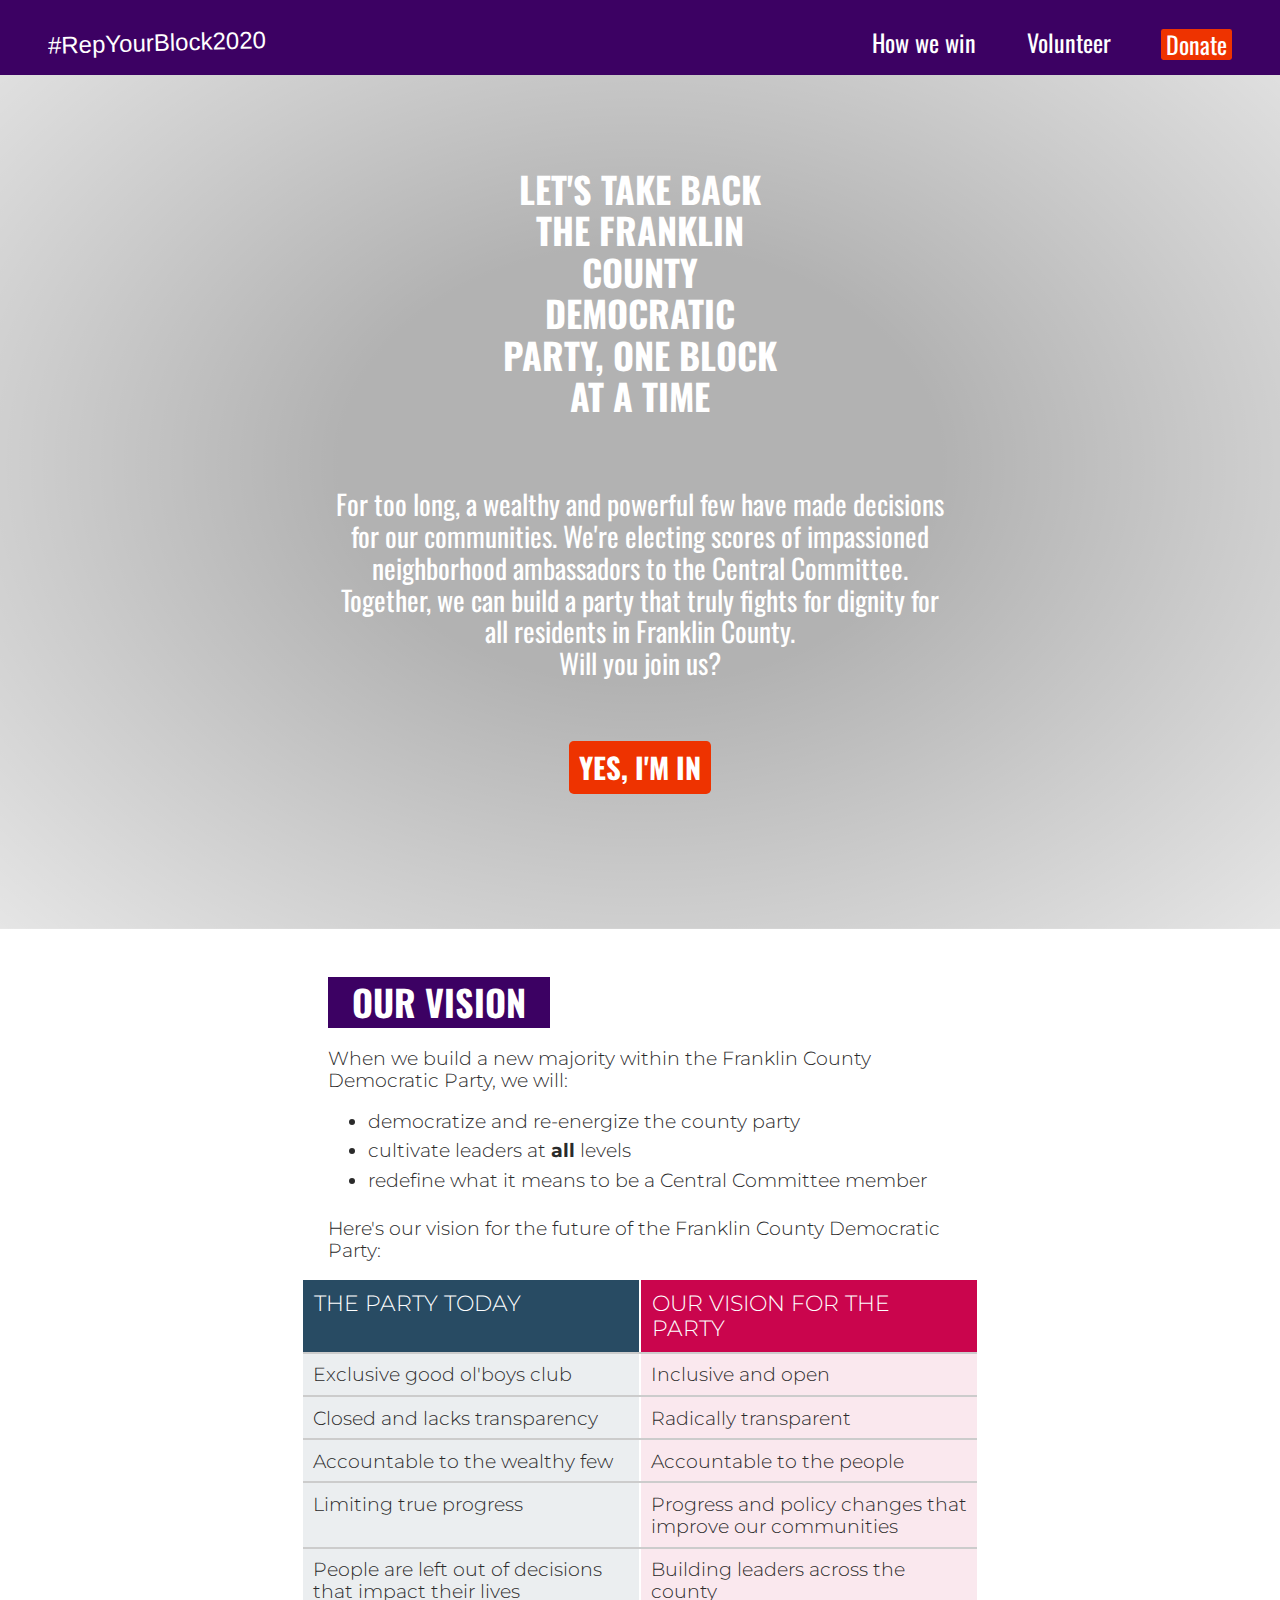
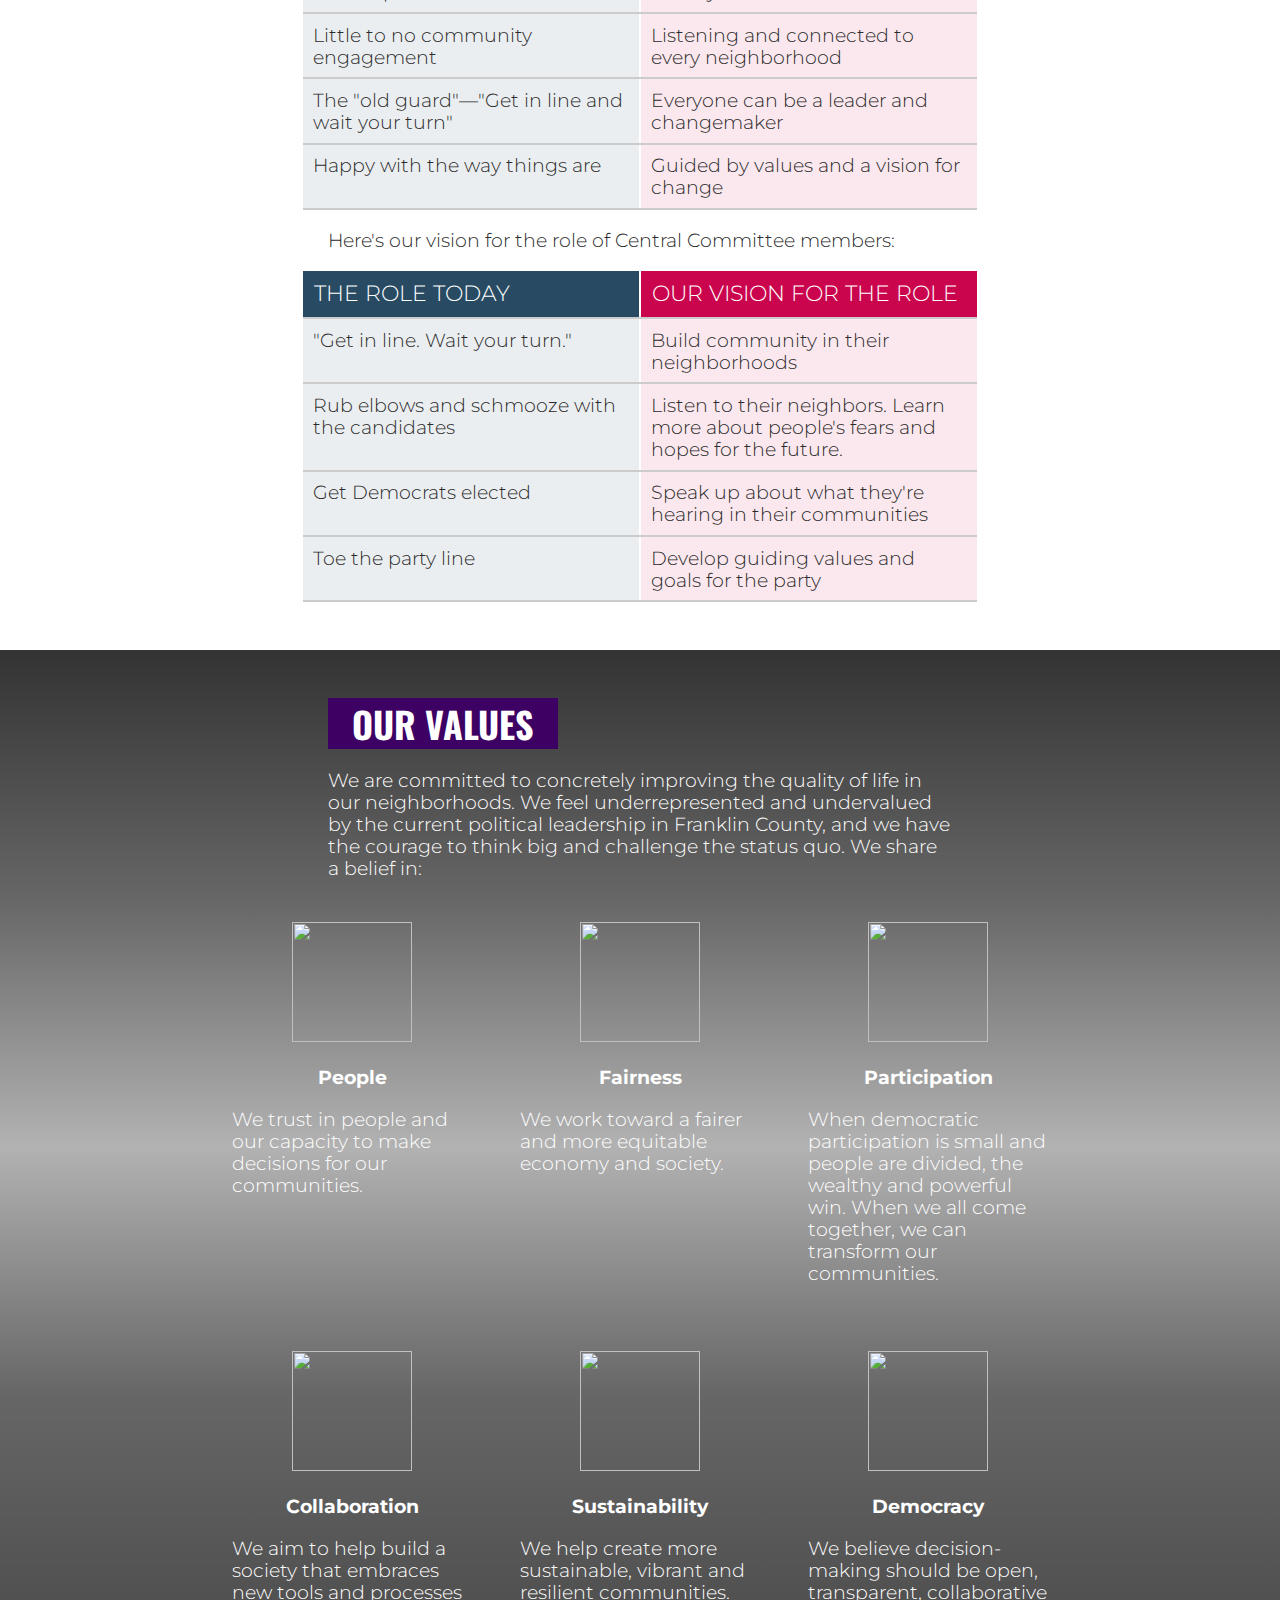
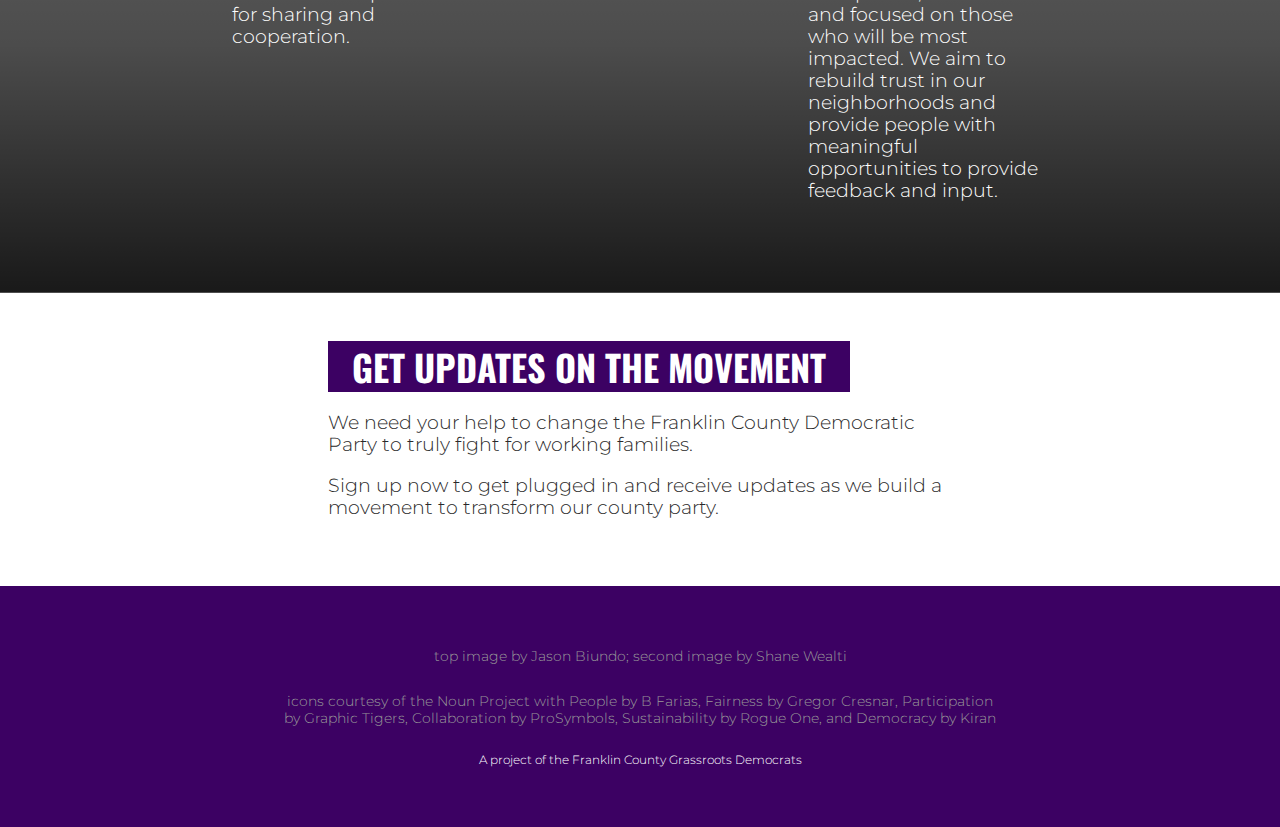
==== www/index.html @ 3a3c9864 "improve embed modifying script and remove live.js" ====
<!DOCTYPE html>
<html lang="en">

<head>
    <title>
        #RepYourBlock2020—Let's take back the Franklin Co. Democratic Party, one block at a time
    </title>
    <meta charset="utf-8">
    <meta name="viewport" content="width=device-width, initial-scale=1.0, shrink-to-fit=no">
    <meta http-equiv="x-ua-compatible" content="ie=edge">
    <meta name="description"
        content="For too long, a wealthy and powerful few have made decisions for our communities. We're electing scores of impassioned neighborhood ambassadors to the Central Committee. ">
    <link href="https://fonts.googleapis.com/css?family=Oswald:300,400,700|Permanent+Marker|Montserrat&display=swap"
        rel="stylesheet">
    <link rel="icon" type="image/png" href="https://repyourblock2020.org/img/favicon-32x32.png" sizes="32x32">
    <link rel="stylesheet" type="text/css" href="./css/normalize.css">
    <link rel="stylesheet" type="text/css" href="./css/main.css">
    <style>
        #can_embed_form_inner h2,
        #can_embed_form_inner h4,
        #action_info,
        #logo_wrap,
        .international_link-wrap,
        .country_drop_wrap,
        .checkbox_group_wrap,
        #d_sharing,
        #CellPhone,
        [for="CellPHone"],
        #City,
        [for="City"],
        #Address,
        [for="Address"],
        #form-first_name,
        [for="form-first_name"],
        #form-last_name,
        [for="form-last_name"] {
            display: none !important;
        }

        #can_thank_you {
            background-color: var(--accent-color) !important;
        }
    </style>
</head>

<body>
    <header>
        <div id="navbar-wrapper">
            <div id="navbar">
                <a href="https://repyourblock2020.org" id="navbar-brand">#RepYourBlock2020</a>
                <div id="navbar-links-wrapper">
                    <div id="navbar-links">
                        <a href="https://repyourblock2020.org/how-we-win">How we win</a>
                        <a href="https://repyourblock2020.org/volunteer">Volunteer</a>
                        <a id="donate" href="https://repyourblock2020.org/donate">Donate</a>
                    </div>
                </div>
            </div>
        </div>
        <div class="width-limiter">
            <h1 id="tagline">Let's take back the Franklin County Democratic Party, one block at a time</h1>
        </div>
        <section id="call-to-action-top">
            <div class="section-content">
                <div class="width-limiter">
                    <div class="elevator-pitch">For too long, a wealthy and powerful few have made decisions for our
                        communities. We're electing scores of impassioned neighborhood ambassadors to the
                        Central Committee. Together, we can build a party that truly fights for dignity for
                        all residents in Franklin County.
                    </div>
                </div>
                <div class="elevator-pitch">
                    Will you join us?
                </div>
                <div id="top-action">
                    <a href="https://actionnetwork.org/forms/join-repyourblock2020" class="button">
                        Yes, I'm in</a><br>
                    <a href="#" id="not-sure" hidden>I'm not sure yet</a>
                </div>
            </div>
        </section>
    </header>
    <div>
        <section class="vision">
            <div class="section-content">
                <h2>Our Vision</h2>
                <p>When we build a new majority within the Franklin County Democratic Party,
                    we will:
                </p>
                <ul>
                    <li>democratize and re-energize the county party</li>
                    <li>cultivate leaders at <strong>all</strong> levels</li>
                    <li>redefine what it means to be a Central Committee member</li>
                </ul>
                <p>Here's our vision for the future of the Franklin County Democratic Party:</p>
                <div class="table-pair">
                    <ul>
                        <li class="table-header">
                            <div class="col1">The Party today</div>
                            <div class="col2">Our vision for the Party</div>
                        </li>
                        <li>
                            <div class="col1">Exclusive good ol'boys club</div>
                            <div class="col2">Inclusive and open</div>
                        </li>
                        <li>
                            <div class="col1">Closed and lacks transparency</div>
                            <div class="col2"> Radically transparent</div>
                        </li>
                        <li>
                            <div class="col1"> Accountable to the wealthy few</div>
                            <div class="col2"> Accountable to the people</div>
                        </li>
                        <li>
                            <div class="col1"> Limiting true progress</div>
                            <div class="col2"> Progress and policy changes that improve our communities</div>
                        </li>
                        <li>
                            <div class="col1"> People are left out of decisions that impact their lives</div>
                            <div class="col2"> Building leaders across the county</div>
                        </li>
                        <li>
                            <div class="col1"> Little to no community engagement</div>
                            <div class="col2"> Listening and connected to every neighborhood</div>
                        </li>
                        <li>
                            <div class="col1"> The "old guard"—"Get in line and wait your turn"</div>
                            <div class="col2"> Everyone can be a leader and changemaker</div>
                        </li>
                        <li>
                            <div class="col1"> Happy with the way things are</div>
                            <div class="col2"> Guided by values and a vision for change</div>
                        </li>
                    </ul>
                </div>
                <p>Here's our vision for the role of Central Committee members:</p>
                <div class="table-pair">
                    <ul>
                        <li class="table-header">
                            <div class="col1"> The role today</div>
                            <div class="col2"> Our vision for the role</div>
                        </li>
                        <li>
                            <div class="col1"> "Get in line. Wait your turn."</div>
                            <div class="col2"> Build community in their neighborhoods</div>
                        </li>
                        <li>
                            <div class="col1"> Rub elbows and schmooze with the candidates</div>
                            <div class="col2"> Listen to their neighbors. Learn more about people's fears and hopes for
                                the future.</div>
                        </li>
                        <li>
                            <div class="col1"> Get Democrats elected</div>
                            <div class="col2"> Speak up about what they're hearing in their communities</div>
                        </li>
                        <li>
                            <div class="col1"> Toe the party line</div>
                            <div class="col2"> Develop guiding values and goals for the party</div>
                        </li>
                    </ul>
                </div>
            </div>
        </section>
        <section class="values">
            <div class="section-content">
                <h2>Our Values</h2>
                <p>
                    We are committed to concretely improving the quality of life in our neighborhoods.
                    We feel underrepresented and undervalued by the current political leadership in Franklin County,
                    and we have the courage to think big and challenge the status quo. We share a belief in:
                </p>
                <div class="cardbox-wrap">
                    <div class="cardbox">
                        <div class="card">
                            <img src="https://repyourblock2020.org/img/people-icon.png" class="value-icon">
                            <h3>People</h3>
                            <p>We trust in people and our capacity to make decisions for our
                                communities.</p>
                        </div>
                        <div class="card">
                            <img src="https://repyourblock2020.org/img/fairness-icon.png" class="value-icon">
                            <h3>Fairness</h3>
                            <p> We work toward a fairer and more equitable economy and society.
                            </p>
                        </div>
                        <div class="card">
                            <img src="https://repyourblock2020.org/img/participation-icon.png" class="value-icon">
                            <h3>Participation</h3>
                            <p>When democratic participation is small and people are divided, the
                                wealthy and powerful win. When we all come together, we can transform
                                our communities.
                            </p>
                        </div>
                        <div class="card">
                            <img src="https://repyourblock2020.org/img/collaboration-icon.png" class="value-icon">
                            <h3>Collaboration</h3>
                            <p>We aim to help build a society that embraces new tools and
                                processes for sharing and cooperation.
                            </p>
                        </div>
                        <div class="card">
                            <img src="https://repyourblock2020.org/img/sustainability-icon.png" class="value-icon">
                            <h3>Sustainability</h3>
                            <p> We help create more sustainable, vibrant and resilient
                                communities.
                            </p>
                        </div>
                        <div class="card">
                            <img src="https://repyourblock2020.org/img/democracy-icon.png" class="value-icon">
                            <h3>Democracy</h3>
                            <p> We believe decision-making should be open, transparent,
                                collaborative and focused on those who will be most impacted.
                                We aim to rebuild trust in our neighborhoods and
                                provide people with meaningful opportunities to provide feedback and input.
                            </p>
                        </div>
                    </div>
                </div>
            </div>
        </section>
        <section id="join-us" class="sign-up-form">
            <div class="section-content">
                <h2>Get updates on the movement</h2>
                <p>We need your help to change the Franklin County Democratic Party to truly fight
                    for working families.
                </p>
                <p>Sign up now to get plugged in and receive updates as we build a movement to transform our county
                    party.
                </p>
                <link href='https://actionnetwork.org/css/style-embed-whitelabel-v3.css' rel='stylesheet'
                    type='text/css' />
                <script
                    src='https://actionnetwork.org/widgets/v3/form/join-repyourblock2020?format=js&source=widget'></script>
                <div id='can-form-area-join-repyourblock2020' style='width: 100%'>
                    <!-- this div is the target for our HTML insertion -->
                </div>
            </div>
        </section>
    </div>
    <footer>
        <p>top image by Jason Biundo; second image by Shane Wealti</p>
        <p>icons courtesy of the Noun Project with People by B Farias, Fairness by Gregor Cresnar,
            Participation by Graphic Tigers, Collaboration by ProSymbols, Sustainability by Rogue One, and Democracy by
            Kiran</p>
        <p class="disclaimer">A project of the Franklin County Grassroots Democrats</p>
    </footer>
    <script>
        /* Change "Add Your Name" button to "Sign Up" */
        document.addEventListener("can_embed_loaded", function () {
            let inputs = document.getElementsByTagName("input");
            for (let i = 0; i < inputs.length; i++) {
                if (inputs[i].getAttribute("type") === "submit" && inputs[i].getAttribute("value") === "Add Your Name") {
                    inputs[i].setAttribute("value", "Sign Up");
                    return;
                }
            }
        });
    </script>
</body>

</html>
---- www/css/main.css ----
/* Colors:      */

:root {
    --main-bg-color: #fff;
    --nav-links-color: #fff;
    --main-light-text-color: #fff;
    --main-dark-text-color: #2a2a2a;
    --primary-color: #3c0163;
    --secondary-color: #ee3300;
    --accent-color: #5BBA6F;
    --logo-color: #fff;
    --pink: #ca054d;
    --slate-blue: #284b63;
}


html {
    background-color: var(--main-bg-color);
    color: var(--main-light-text-color);
    overflow-x: hidden;
}



html,
#navbar-links > a {
    font-family: 'Oswald', sans-serif;
    font-size: 24px;
    font-weight: 300;
}

p,
ul,
ol,
#tagline,
.section-content {
    max-width: 30rem;
    font-family: 'Montserrat', sans-serif;
    text-overflow: wrap;

}

ul {
    /* list-style-type: circle; */
}

li {
    padding-bottom: .3rem;
}

.section-content {
    font-size: .8rem;
}

.width-limiter {
    max-width: 800px;
}


h1,
h2,
h3,
h4,
h5,
h6 {
    font-family: 'Oswald', sans-serif;
    margin: 0;
    font-weight: 700;
}

h1,
h2 {
    text-transform: uppercase;
}

h2 {
    background-color: var(--primary-color);
    color: var(--main-light-text-color);
    padding: 0.2rem 1rem;
    display: inline-block;
    font-size: 1.5rem;
}

h3 {
    font-family: 'Montserrat', sans-serif;
    font-size: 0.8rem;
}

.section-content,
.width-limiter,
.cardbox,
h1,
.button {
    margin-left: auto;
    margin-right: auto;
}

header {
    width: 100%;
    min-height: 85vh;
    background:
    radial-gradient(
        rgba(0, 0, 0, .3),
        rgba(0, 0, 0, .3),
        rgba(0, 0, 0, .2),
        rgba(0, 0, 0, .1)),
    url('../img/canvass-small.jpg');
    background-position: 50% 25%;
    background-size: cover;
    padding-bottom: 3rem;
}

#navbar-wrapper {
    position: absolute;
    display: flex;
    flex-flow: row nowrap;
    justify-content: center;    
    width: 100%;
    background-color: var(--primary-color);
}

#navbar {
    width: 1440px;
    max-width: 100%;
    display: flex;
    justify-content: center;
    padding: .4rem;
    flex-wrap: wrap;
}

#navbar-brand {
    display: block;
    font-family: 'Permanent Marker', sans-serif;
    text-decoration: none;
    font-size: .8rem;
    transform: rotate(-1.5deg);
    color: var(--logo-color);
}
#navbar-links-wrapper {
    display: flex;
    justify-content: center;
    width: 20rem;
    max-width: 100%;
}
#navbar-links {
    width: 100%;
    margin-top: .3rem;
    display: flex;
    flex-flow: row wrap;
    justify-content: space-between;
    max-width: 15rem;
}

#navbar-links a {
    color: var(--nav-links-color);
    font-weight: 400;
    text-decoration: none;
    font-size: .8rem;
}

#navbar-links a:hover{
    transform: scale(1.03);
}


@keyframes click-out {
    0% {
        transform: scale(1.03);
    }
    100% {
        transform: scale(1);
    }
}

a#donate{
    background: var(--secondary-color);
    color: var(--main-light-text-color);
    padding: 2px 5px;
    border-radius: .1rem;
}

a#donate:active {
    animation-name: click-out;
    animation-duration: 0.1s;
    animation-fill-mode: forwards;
}

#tagline {
    font-family: 'Oswald', sans-serif;
    font-weight: 700;
    text-align: center;
    padding: 7rem 0.5rem 1rem 0.5rem;
    font-size: 1.5rem;
    text-transform: uppercase;
    color: var(--main-light-text-color);
}


.elevator-pitch {
    font-family: 'Oswald', sans-serif;
    font-size: 1.15rem;
    font-weight: 400;
    color: var(--main-light-text-color);
}

#not-sure {
    font-family: 'Oswald', sans-serif;
    color: var(--main-light-text-color);
    text-decoration: underline;
}

#call-to-action-top {
    text-align: center;
}

#top-action {
    margin-top: 2rem;
}

.section-content,
footer {
    padding: 1rem 0.5rem;
    width: 100%;
}

[type = "submit"],
a.button {
    display: inline-block;
    font-size: 1.2rem !important;
    margin-top: .6rem;
    margin-bottom: .6rem;
    padding: 10px !important;
    text-transform: uppercase;
    background: var(--secondary-color) !important;
    cursor: pointer;
    border: none;
    color: var(--main-light-text-color) !important;
    font-family: 'Oswald', sans-serif !important;
    font-weight: 700 !important;
    border-radius: .2rem !important;
    text-decoration: none;
    transition-property: all !important;
    transition-duration: 0s !important;
}

#can-form-area-join-repyourblock2020 [type = "submit"]:hover,
a.button:hover {
    transform: scale(1.03);
}

#can-form-area-join-repyourblock2020 [type = "submit"]:active,
a.button:active {
    animation-name: click-out;
    animation-duration: 0.1s;
    animation-fill-mode: forwards;
}

strong {
    font-weight: 700;
}

.cardbox-wrap {
    display: flex;
    justify-content: center;
    width: 100vw;
    position: relative;
    left: 50%;
    right: 50%;
    margin-left: -50vw;
    margin-right: -50vw;
}

.cardbox {
    display: flex;
    flex-wrap: wrap;
    justify-content: center;
    width: 1050px;
    max-width: 100%;
}

.card {
    display: flex;
    flex-flow: column nowrap;
    align-items: center;
    width: 10rem;
    text-align: left;
    margin: 1rem;
    color: var(--main-light-text-color);
}

.card > h3 {
    text-align: center;
}

#vision-inner {
    display: flex;
}

.vision {
    color: var(--main-dark-text-color);
}

.table-pair {
    display: flex;
    flex-flow: row wrap;
    justify-content: center;
    width: 100vw;
    position: relative;
    left: 50%;
    right: 50%;
    margin-left: -50vw;
    margin-right: -50vw;
}
.table-pair li.table-header div{
    font-size: calc(11px + 1vw);
    text-transform: uppercase;
}
.table-pair li.table-header div.col1{
    background-color: var(--slate-blue);
    color: #fff;
}
.table-pair li.table-header div.col2{
    background-color: var(--pink);
    color: #fff;
}
.table-pair ul{
    margin: 0;
    padding: 0;
}
.table-pair li {
    list-style-type: none;
    padding: 2vw;
    display: flex;
    justify-content: center;
    padding: 0;
    padding-left: 2px;
    border-bottom: 0.2vw solid #ccc;
}
.table-pair li div {
    width: 48vw;
    max-width: 14rem;
    color: #000;
    margin: 0;
    padding: 0.5em;
    font-size: calc(9px + 1vw);
}
.table-pair div.col1{
   background-color: #ebeef0;
   margin-left: -2px;
}
.table-pair div.col2{
    background-color: #fae8ee;
    margin-left: 2px;
}

.values {
    background-color: #aa6367;
    background:
        linear-gradient(
            rgba(0, 0, 0, .8),
            rgba(0, 0, 0, .6),
            rgba(0, 0, 0, .3),
            rgba(0, 0, 0, .6),
            rgba(0, 0, 0, .7),
            rgba(0, 0, 0, .9)),
        url('../img/mtg-large.jpg');
    background-position: 11% 30%;
    background-size: cover;
}

.value-icon {
    height: 5rem;
    width: 5rem;
    margin-bottom: 1rem;
}

.updates-form__list {
    list-style-type: none;
}

.sign-up-form {
    color: var(--main-dark-text-color);
}

.content {
    color: var(--main-dark-text-color);
}
main {
    padding-top: 2.5rem;
}

a.text-link {
    text-decoration: underline;
    color: var(--secondary-color);
    font-weight: bold; 
    cursor: pointer;
}

.resp-iframe-container {
    position: relative;
    overflow: hidden;
    padding-top: 56.25%;
}

.resp-iframe {
    position: absolute;
    top: 0;
    left: 0;
    width: 100%;
    height: 100%;
    border: 0;
}



footer {
    display: flex;
    flex-flow: column nowrap;
    justify-content: center;
    align-items: center;
    background-color: var(--primary-color);
    padding: 1rem 0rem;
    color: #999;
    font-size: .6rem;
}

.disclaimer {
    width: 100%;
    color: #fff;
    font-size: 12px;
}

footer p {
    text-align: center;
}



#navbar-links a.current-page {
    text-decoration: underline;
    color: var(--accent-color);
}

@media only screen and (min-width: 360px) {
    #tagline {
        max-width: 85vw;
    }
}

@media only screen and (min-width: 380px) {
    #navbar-links > a {
        font-size: 1rem;
    }

    #tagline {
        max-width: 80vw;
    }
}

@media only screen and (min-width: 430px) {
    #tagline {
        max-width: 70vw;
    }
    /* .vision-table li {
        color: var(--main-dark-text-color);
    } */
}

@media only screen and (min-width: 530px) {
    #tagline {
        max-width: 60vw;
    }
    .table-pair li {
        border-bottom: 2px solid #ccc;
    }
    .table-pair li.table-header div {
        font-size: 0.9rem;
    }
    .table-pair li div {
        color: var(--main-dark-text-color);
        font-size: 0.8rem;
    }
}

@media only screen and (min-width: 680px) {
    #navbar {
        display: flex;
        flex-flow: row nowrap;
        justify-content: space-between;
        padding: 1.2rem 2rem 0.6rem 2rem;
    }

    #navbar-links-wrapper {
        justify-content: flex-end;
    }

    #navbar-links {
        margin-top: 0;
        width: 12rem;
    }

    #navbar-links > a {
        font-size: 0.8rem;
    }

    header{
        background:
            radial-gradient(
                rgba(0, 0, 0, .3),
                rgba(0, 0, 0, .3),
                rgba(0, 0, 0, .2),
                rgba(0, 0, 0, .1)),
            url('../img/canvass-large.jpg');
            background-position: 60% 20%;
            background-size: cover;
    }

    main {
        padding-top: 2rem;
    }

    .section-content,
    footer {
        padding: 2rem 2rem;
    }
}

@media only screen and (min-width: 800px) {
    #navbar-links {
        width: 15rem;
    }
    
    #navbar-links > a{
        font-size: 1rem;
    }

    #navbar-brand {
        font-size: 1rem;
    }

    /* .vision-table{
        margin: 1rem;
        width: 35vw;
        max-width: 20rem;
    } */

    #tagline {
        max-width: 50vw;
    }
    
}

@media only screen and (min-width: 900px) {
    #tagline {
        max-width: 40vw;
    }
}

@media only screen and (min-width: 1000px) {
    #tagline {
        max-width: 30vw;
    }
}

@media only screen and (min-width: 1200px) {
    #tagline {
        max-width: 25vw;
    }
}

@media only screen and (min-width: 1900px) {
    .cardbox {
        width: 1800px;
    }
}

.action-network-wrap {
    display: flex;
    justify-content: center;
    min-height: 80vh;
    padding-top: 2rem;
}

#can_sidebar {
    background-color: var(--accent-color) !important;
}

.action-network {
    width: 94vw !important;
    max-width: 40rem !important;
}

.can_embed #logo_wrap {
	display: none !important;
}
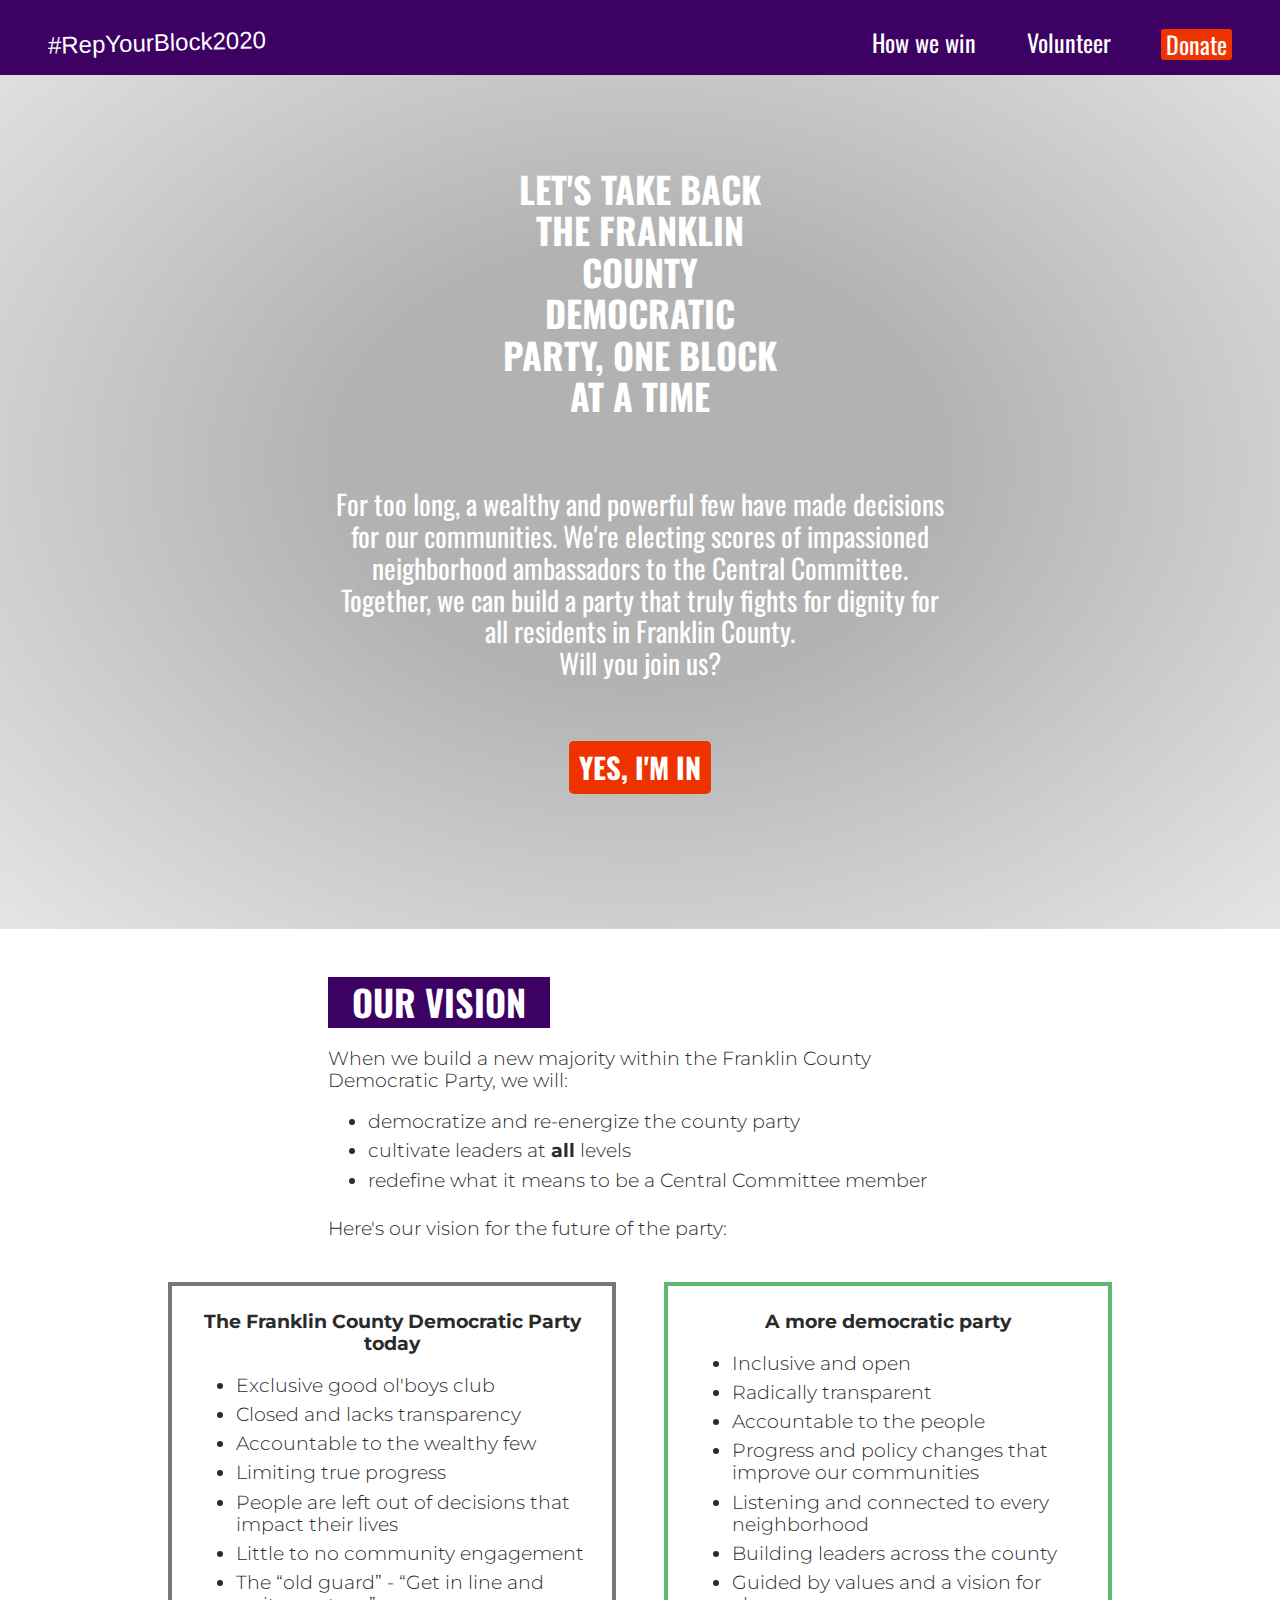
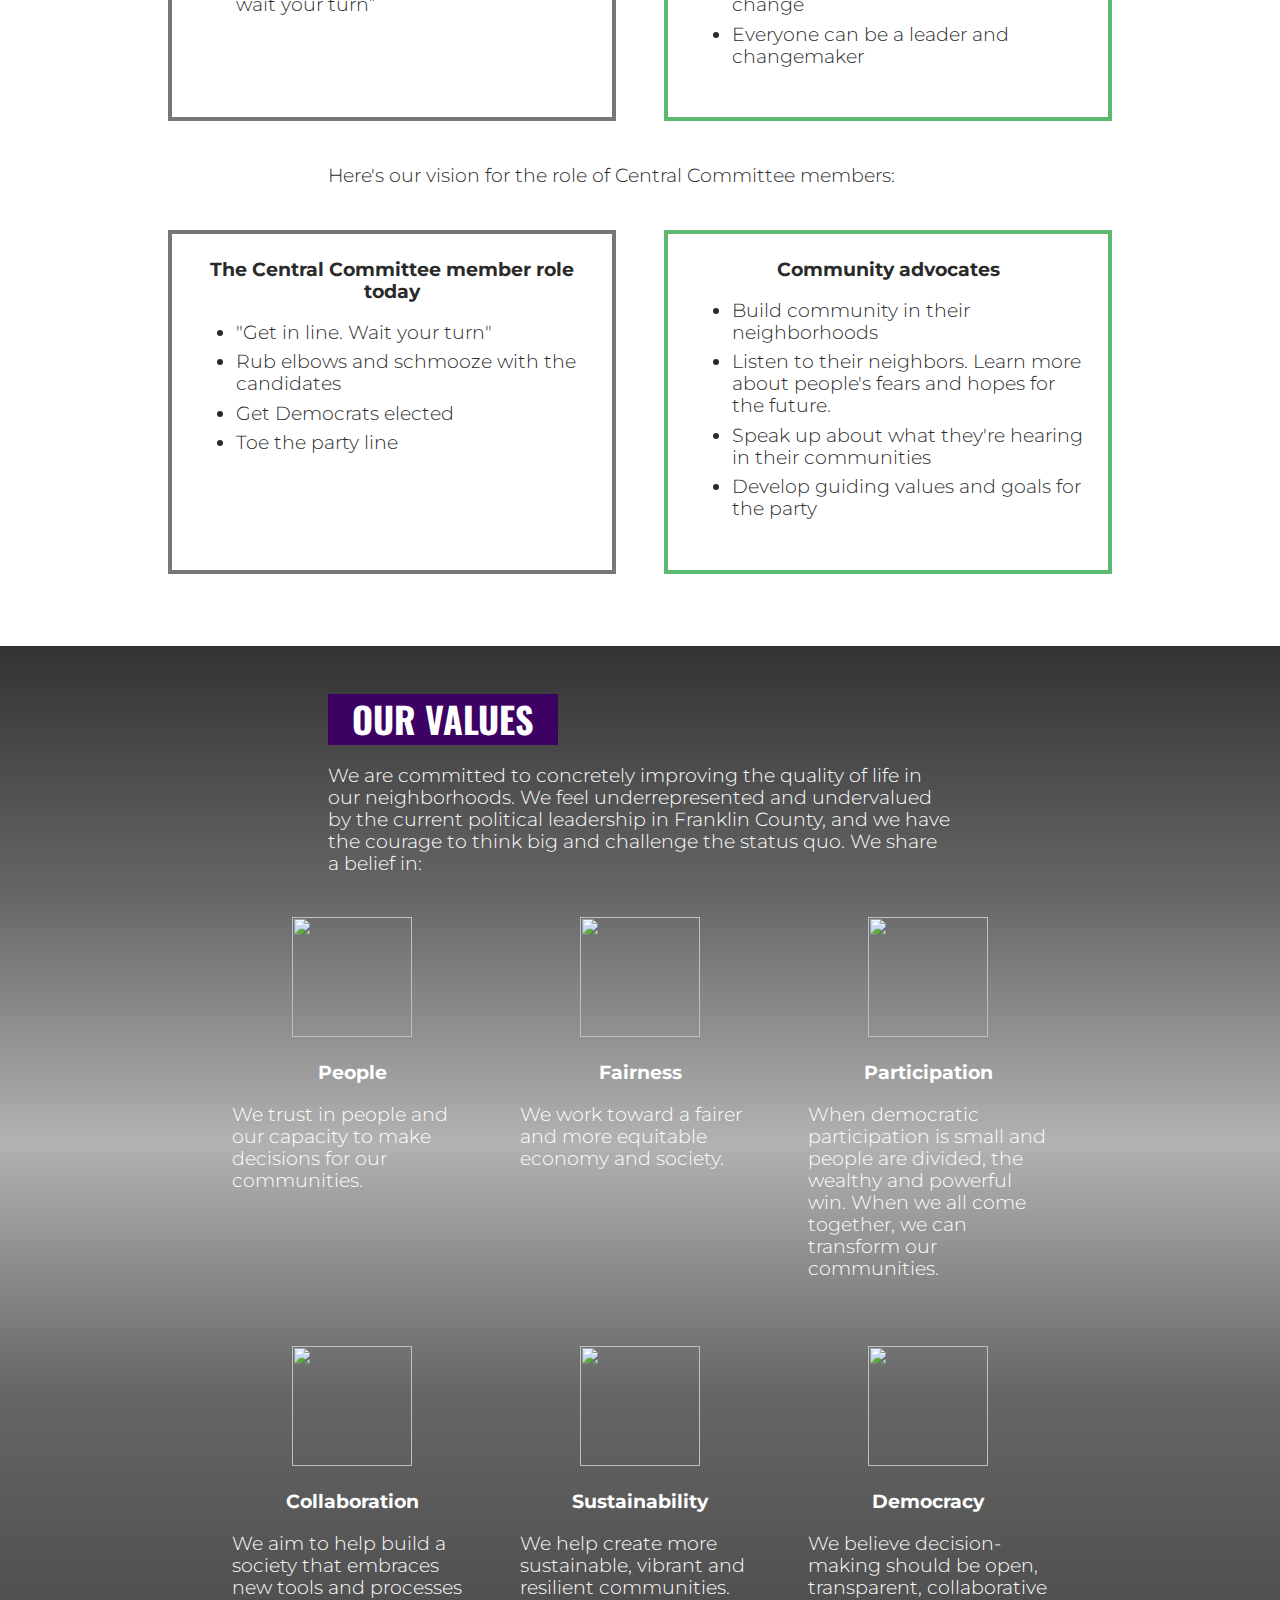
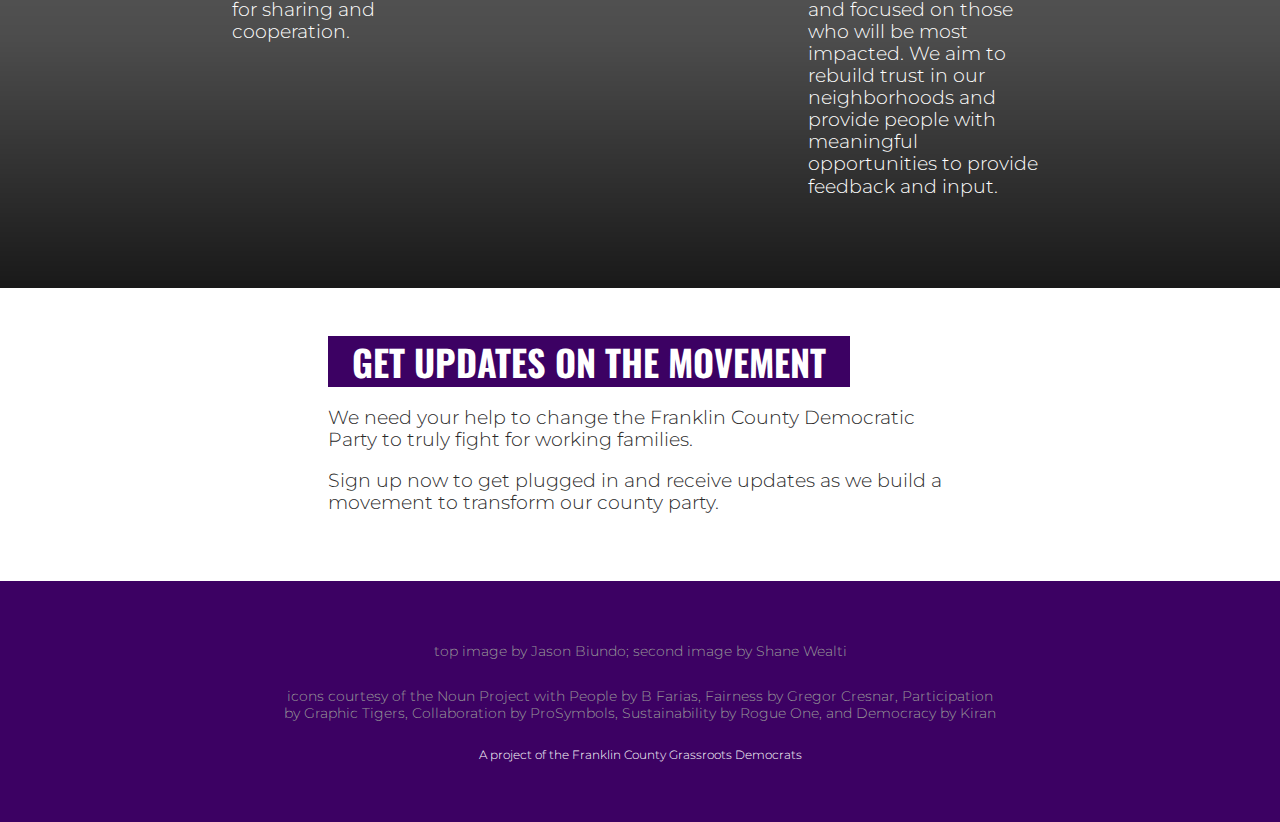
==== commit 5b28682e: "create map with incomplete data" ====
--- a/www/index.html
+++ b/www/index.html
@@ -92,72 +92,56 @@
                     <li>cultivate leaders at <strong>all</strong> levels</li>
                     <li>redefine what it means to be a Central Committee member</li>
                 </ul>
-                <p>Here's our vision for the future of the Franklin County Democratic Party:</p>
+                <p>Here's our vision for the future of the party:</p>
                 <div class="table-pair">
-                    <ul>
-                        <li class="table-header">
-                            <div class="col1">The Party today</div>
-                            <div class="col2">Our vision for the Party</div>
-                        </li>
-                        <li>
-                            <div class="col1">Exclusive good ol'boys club</div>
-                            <div class="col2">Inclusive and open</div>
-                        </li>
-                        <li>
-                            <div class="col1">Closed and lacks transparency</div>
-                            <div class="col2"> Radically transparent</div>
-                        </li>
-                        <li>
-                            <div class="col1"> Accountable to the wealthy few</div>
-                            <div class="col2"> Accountable to the people</div>
-                        </li>
-                        <li>
-                            <div class="col1"> Limiting true progress</div>
-                            <div class="col2"> Progress and policy changes that improve our communities</div>
-                        </li>
-                        <li>
-                            <div class="col1"> People are left out of decisions that impact their lives</div>
-                            <div class="col2"> Building leaders across the county</div>
-                        </li>
-                        <li>
-                            <div class="col1"> Little to no community engagement</div>
-                            <div class="col2"> Listening and connected to every neighborhood</div>
-                        </li>
-                        <li>
-                            <div class="col1"> The "old guard"—"Get in line and wait your turn"</div>
-                            <div class="col2"> Everyone can be a leader and changemaker</div>
-                        </li>
-                        <li>
-                            <div class="col1"> Happy with the way things are</div>
-                            <div class="col2"> Guided by values and a vision for change</div>
-                        </li>
-                    </ul>
+                    <div id="fcdp-today" class="vision-table vt-today">
+                        <h3>The Franklin County Democratic Party today</h3>
+                        <ul>
+                            <li>Exclusive good ol'boys club</li>
+                            <li>Closed and lacks transparency</li>
+                            <li>Accountable to the wealthy few</li>
+                            <li>Limiting true progress</li>
+                            <li>People are left out of decisions that impact their lives </li>
+                            <li>Little to no community engagement</li>
+                            <li>The “old guard” - “Get in line and wait your turn”</li>
+                        </ul>
+                    </div>
+                    <div id="fcdp-tomorrow" class="vision-table vt-tomorrow">
+                        <h3>A more democratic party</h3>
+                        <ul>
+                            <li>Inclusive and open</li>
+                            <li>Radically transparent</li>
+                            <li>Accountable to the people</li>
+                            <li>Progress and policy changes that improve our communities</li>
+                            <li>Listening and connected to every neighborhood</li>
+                            <li>Building leaders across the county</li>
+                            <li>Guided by values and a vision for change</li>
+                            <li>Everyone can be a leader and changemaker</li>
+                        </ul>
+                    </div>
                 </div>
                 <p>Here's our vision for the role of Central Committee members:</p>
                 <div class="table-pair">
-                    <ul>
-                        <li class="table-header">
-                            <div class="col1"> The role today</div>
-                            <div class="col2"> Our vision for the role</div>
-                        </li>
-                        <li>
-                            <div class="col1"> "Get in line. Wait your turn."</div>
-                            <div class="col2"> Build community in their neighborhoods</div>
-                        </li>
-                        <li>
-                            <div class="col1"> Rub elbows and schmooze with the candidates</div>
-                            <div class="col2"> Listen to their neighbors. Learn more about people's fears and hopes for
-                                the future.</div>
-                        </li>
-                        <li>
-                            <div class="col1"> Get Democrats elected</div>
-                            <div class="col2"> Speak up about what they're hearing in their communities</div>
-                        </li>
-                        <li>
-                            <div class="col1"> Toe the party line</div>
-                            <div class="col2"> Develop guiding values and goals for the party</div>
-                        </li>
-                    </ul>
+                    <div class="vision-table vt-today">
+                        <h3>The Central Committee member role today</h3>
+                        <ul>
+                            <li>"Get in line. Wait your turn"</li>
+                            <li>Rub elbows and schmooze with the candidates</li>
+                            <li>Get Democrats elected</li>
+                            <li>Toe the party line</li>
+                        </ul>
+                    </div>
+                    <div class="vision-table vt-tomorrow">
+                        <h3>Community advocates</h3>
+                        <ul>
+                            <li>Build community in their neighborhoods</li>
+                            <li>Listen to their neighbors. Learn more about people's fears and hopes for the future.
+                            </li>
+                            <li>Speak up about what they're hearing in their communities
+                            </li>
+                            <li>Develop guiding values and goals for the party</li>
+                        </ul>
+                    </div>
                 </div>
             </div>
         </section>
@@ -246,16 +230,33 @@
     </footer>
     <script>
         /* Change "Add Your Name" button to "Sign Up" */
-        document.addEventListener("can_embed_loaded", function () {
-            let inputs = document.getElementsByTagName("input");
-            for (let i = 0; i < inputs.length; i++) {
-                if (inputs[i].getAttribute("type") === "submit" && inputs[i].getAttribute("value") === "Add Your Name") {
-                    inputs[i].setAttribute("value", "Sign Up");
+        (function () {
+            let attempts = 0;
+            let stop = false;
+            let pause = 100; // 0.1 secs
+            function attemptChange() {
+                if (attempts++ > 400) { // almost 7 minutes elapsed
+                    stop = true;
                     return;
+                } else if (attempts > 100) { // 10 seconds elapsed
+                    pause = 1000; // 1 second
+                }
+                let inputs = document.getElementsByTagName("input");
+                for (let i = 0; i < inputs.length; i++) {
+                    if (inputs[i].getAttribute("type") === "submit" && inputs[i].getAttribute("value") === "Add Your Name") {
+                        inputs[i].setAttribute("value", "Sign Up");
+                        stop = true;
+                        return;
+                    }
+                }
+                if (!stop) {
+                    setTimeout(attemptChange, 100);
                 }
             }
-        });
+            window.addEventListener('load', attemptChange);
+        })();
     </script>
+
 </body>
 
 </html>--- a/www/css/main.css
+++ b/www/css/main.css
@@ -9,8 +9,6 @@
     --secondary-color: #ee3300;
     --accent-color: #5BBA6F;
     --logo-color: #fff;
-    --pink: #ca054d;
-    --slate-blue: #284b63;
 }
 
 
@@ -239,16 +237,14 @@
     font-weight: 700 !important;
     border-radius: .2rem !important;
     text-decoration: none;
-    transition-property: all !important;
-    transition-duration: 0s !important;
-}
-
-#can-form-area-join-repyourblock2020 [type = "submit"]:hover,
+}
+
+[type = "submit"]:hover,
 a.button:hover {
     transform: scale(1.03);
 }
 
-#can-form-area-join-repyourblock2020 [type = "submit"]:active,
+[type = "submit"]:active,
 a.button:active {
     animation-name: click-out;
     animation-duration: 0.1s;
@@ -311,46 +307,24 @@
     margin-left: -50vw;
     margin-right: -50vw;
 }
-.table-pair li.table-header div{
-    font-size: calc(11px + 1vw);
-    text-transform: uppercase;
-}
-.table-pair li.table-header div.col1{
-    background-color: var(--slate-blue);
-    color: #fff;
-}
-.table-pair li.table-header div.col2{
-    background-color: var(--pink);
-    color: #fff;
-}
-.table-pair ul{
-    margin: 0;
-    padding: 0;
-}
-.table-pair li {
-    list-style-type: none;
-    padding: 2vw;
-    display: flex;
-    justify-content: center;
-    padding: 0;
-    padding-left: 2px;
-    border-bottom: 0.2vw solid #ccc;
-}
-.table-pair li div {
-    width: 48vw;
-    max-width: 14rem;
-    color: #000;
-    margin: 0;
-    padding: 0.5em;
-    font-size: calc(9px + 1vw);
-}
-.table-pair div.col1{
-   background-color: #ebeef0;
-   margin-left: -2px;
-}
-.table-pair div.col2{
-    background-color: #fae8ee;
-    margin-left: 2px;
+
+.vision-table {
+    margin: .5rem;
+    padding: 1rem;
+    width: 12rem;
+    background: #fff;
+}
+
+.vision-table > h3 {
+    text-align: center;
+}
+
+.vt-today {
+    border: 4px solid #777;
+}
+
+.vt-tomorrow {
+    border: 4px solid var(--accent-color);
 }
 
 .values {
@@ -461,24 +435,11 @@
     #tagline {
         max-width: 70vw;
     }
-    /* .vision-table li {
-        color: var(--main-dark-text-color);
-    } */
 }
 
 @media only screen and (min-width: 530px) {
     #tagline {
         max-width: 60vw;
-    }
-    .table-pair li {
-        border-bottom: 2px solid #ccc;
-    }
-    .table-pair li.table-header div {
-        font-size: 0.9rem;
-    }
-    .table-pair li div {
-        color: var(--main-dark-text-color);
-        font-size: 0.8rem;
     }
 }
 
@@ -538,11 +499,11 @@
         font-size: 1rem;
     }
 
-    /* .vision-table{
+    .vision-table{
         margin: 1rem;
         width: 35vw;
         max-width: 20rem;
-    } */
+    }
 
     #tagline {
         max-width: 50vw;
@@ -579,6 +540,7 @@
     justify-content: center;
     min-height: 80vh;
     padding-top: 2rem;
+    padding-bottom: 2rem;
 }
 
 #can_sidebar {
@@ -590,6 +552,12 @@
     max-width: 40rem !important;
 }
 
-.can_embed #logo_wrap {
-	display: none !important;
-}
+.full-width {
+    display: flex;
+    justify-content: center;
+    width: 100vw;
+    left: 50%;
+    right: 50%;
+    margin-left: -50vw;
+    margin-right: -50vw;
+}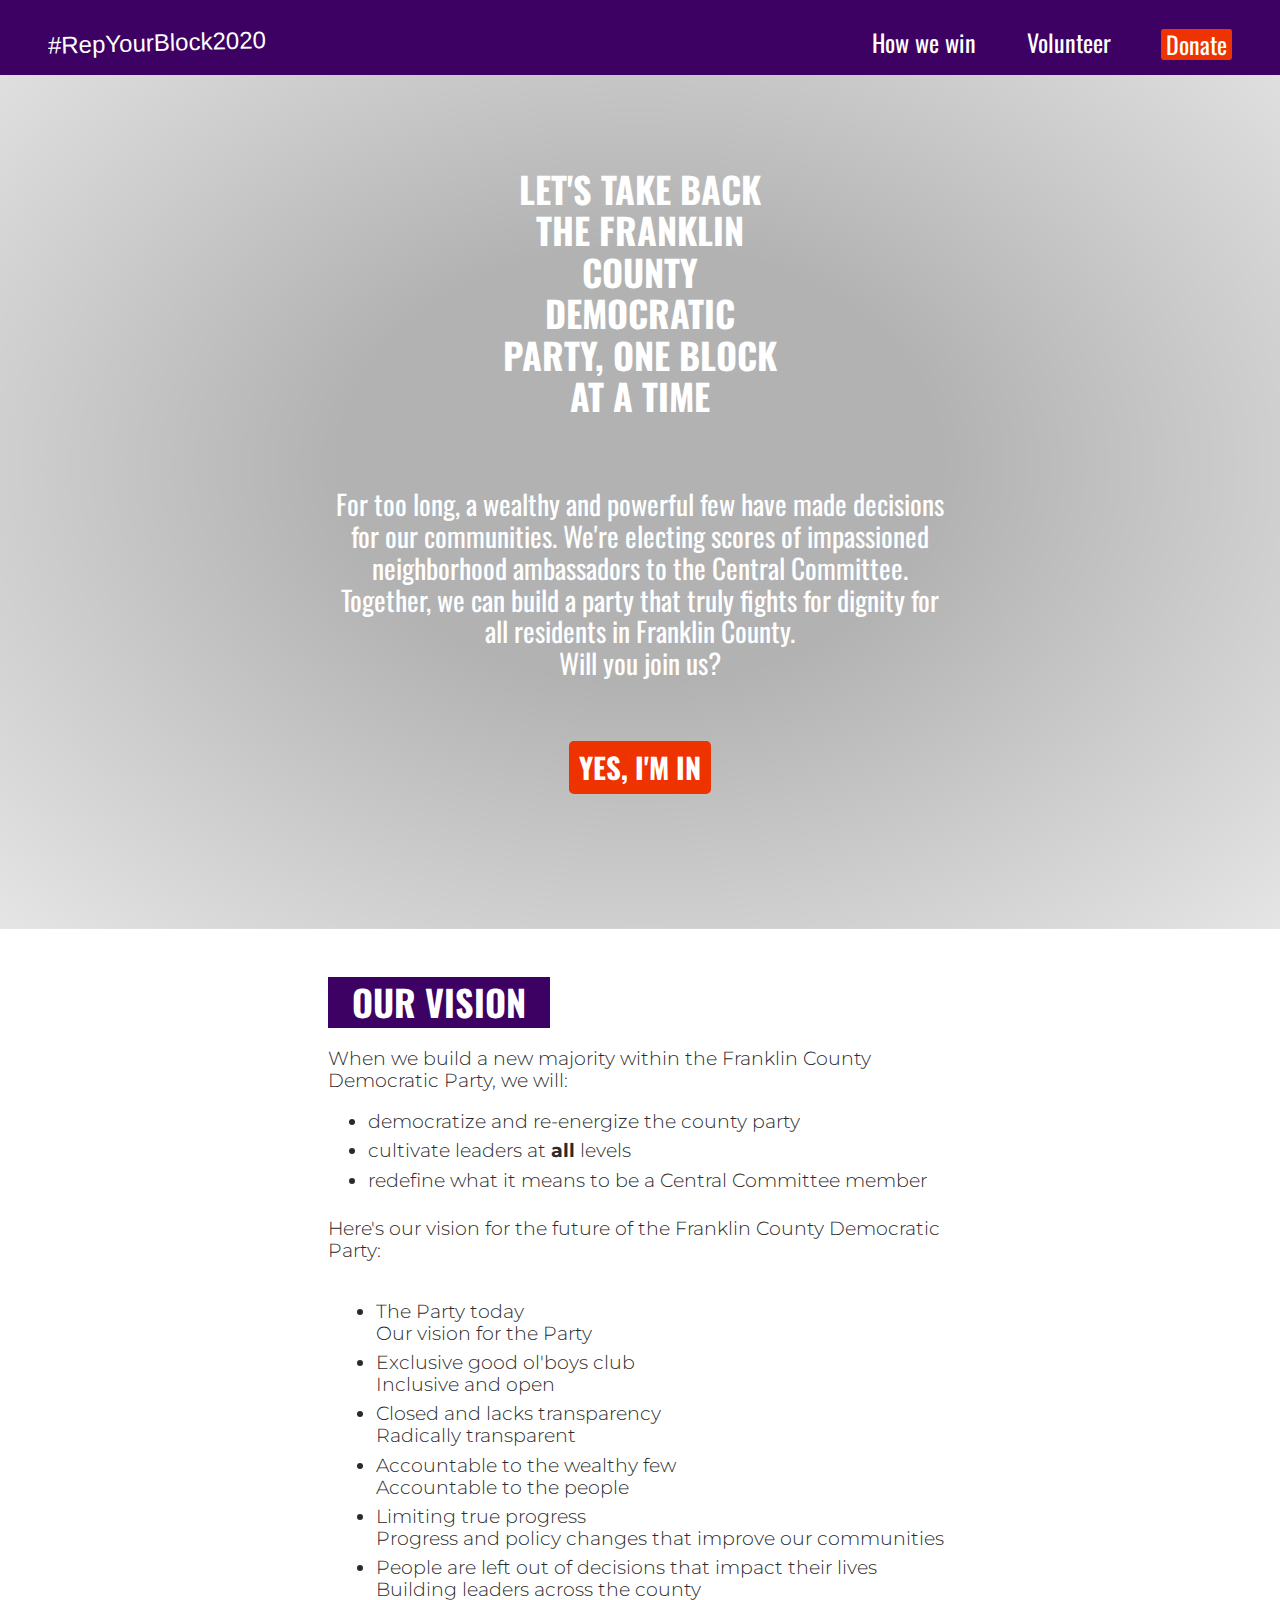
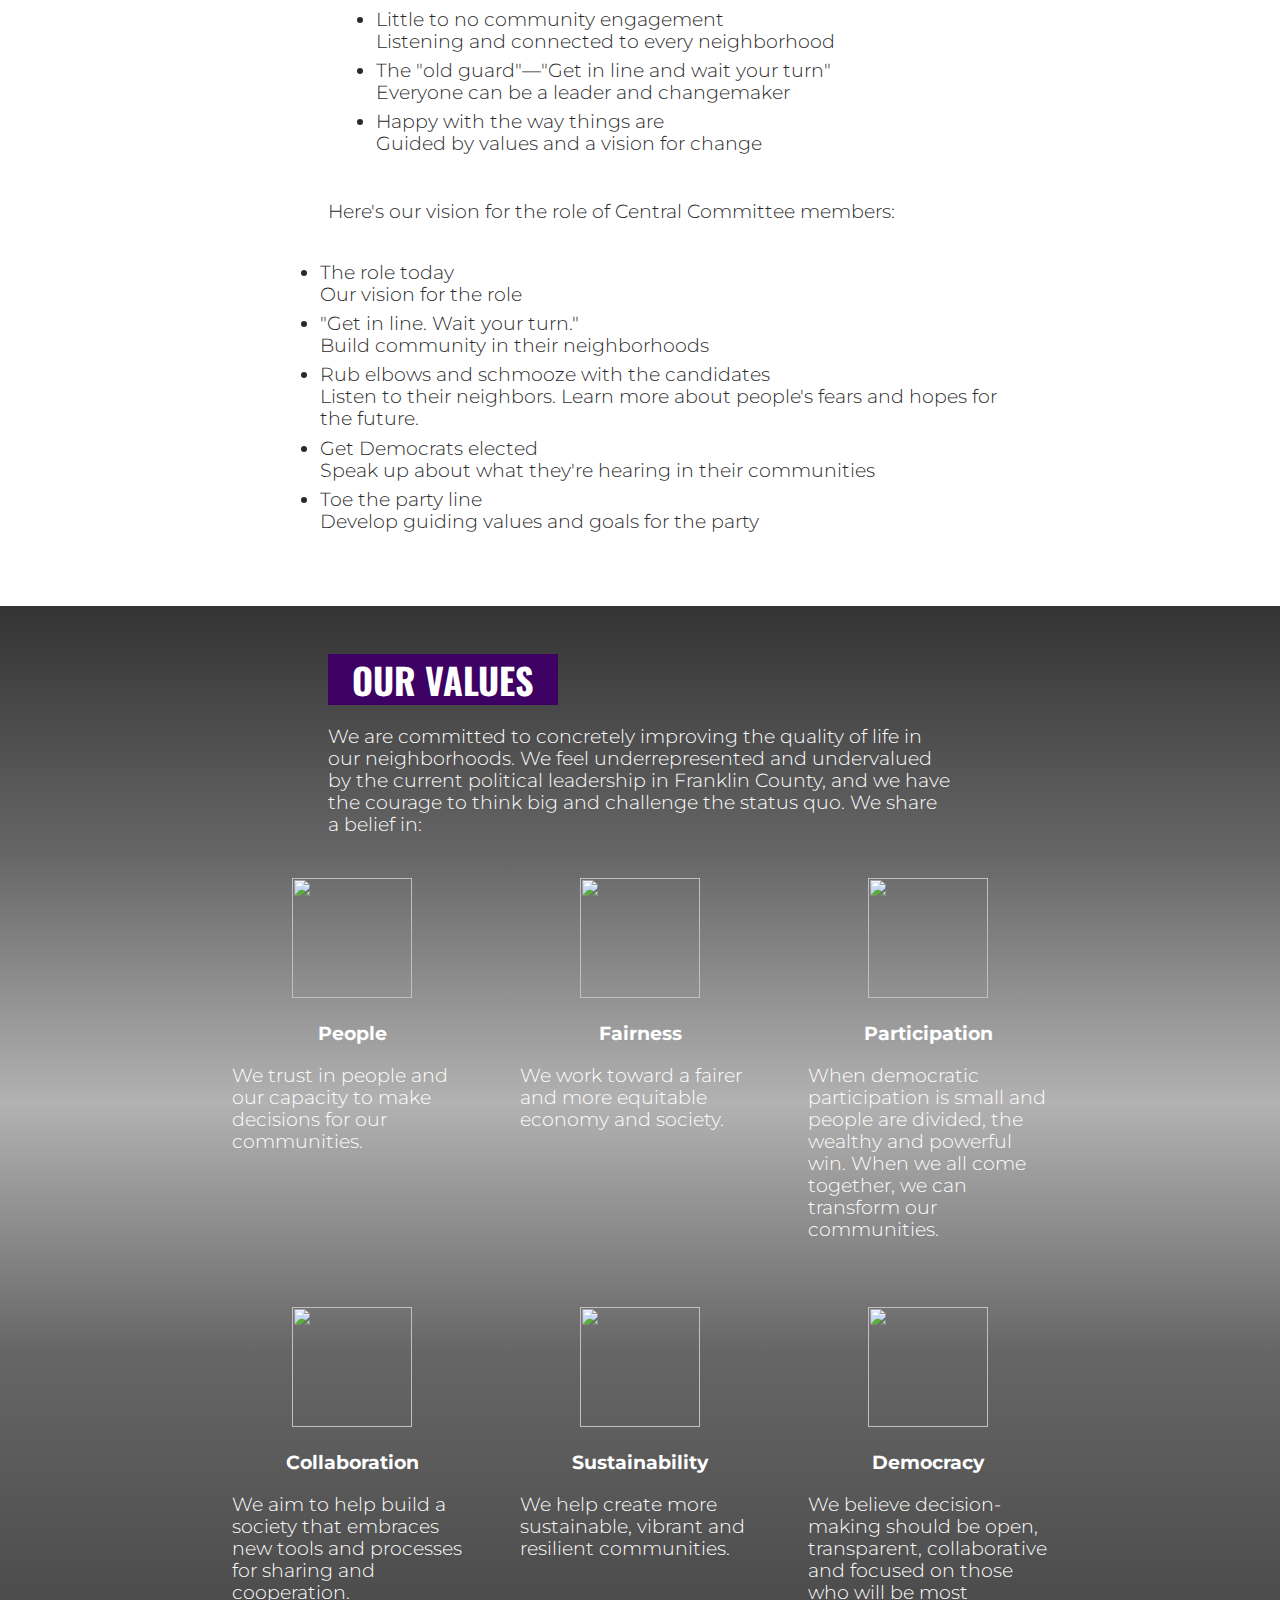
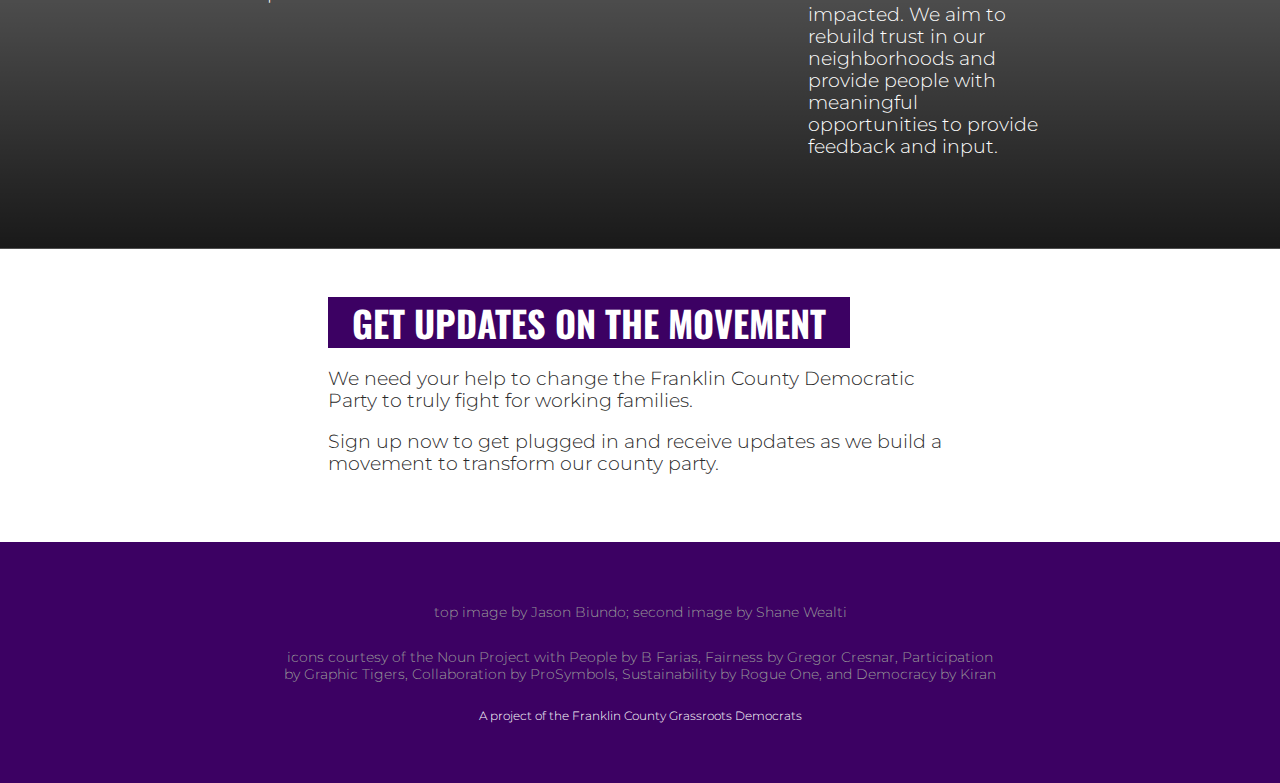
==== commit caec2d36: "Show thank you if #thank-you hash on homepage" ====
--- a/www/index.html
+++ b/www/index.html
@@ -3,7 +3,7 @@
 
 <head>
     <title>
-        #RepYourBlock2020—Let's take back the Franklin Co. Democratic Party, one block at a time
+        RepYourBlock2020—Let's take back the Franklin Co. Democratic Party, one block at a time
     </title>
     <meta charset="utf-8">
     <meta name="viewport" content="width=device-width, initial-scale=1.0, shrink-to-fit=no">
@@ -40,10 +40,88 @@
         #can_thank_you {
             background-color: var(--accent-color) !important;
         }
+
+        #thank-you-stage,
+        #thank-you-text {
+            display: none;
+            flex-flow: column nowrap;
+            align-items: center;
+            justify-content: center;
+        }
+
+        .show-thank-you #thank-you-stage,
+        .show-thank-you #thank-you-text {
+            display: flex;
+        }
+
+        .show-thank-you #thank-you-stage {
+            height: 0;
+            animation-name: ty-stage-open, ty-stage-close;
+            animation-duration: 0.5s, 0.5s;
+            animation-delay: 0.5s, 3.5s;
+            animation-timing-function: ease-out, ease-in;
+            animation-fill-mode: forwards;
+        }
+
+        @keyframes ty-stage-open {
+            from {
+                height: 0;
+            }
+
+            to {
+                height: 80vh;
+            }
+        }
+
+        @keyframes ty-stage-close {
+            from {
+                height: 80vh;
+            }
+
+            to {
+                height: 0;
+            }
+        }
+
+
+        .show-thank-you #thank-you-text {
+            animation-name: ty-text-fadein, ty-text-slideout;
+            animation-duration: 0.5s, 0.5s;
+            animation-delay: 0.5s, 3.5s;
+            animation-timing-function: ease-out, ease-in;
+            animation-fill-mode: forwards;
+        }
+
+        @keyframes ty-text-fadein {
+            from {
+                opacity: 0;
+            }
+
+            to {
+                opacity: 1;
+            }
+        }
+
+        @keyframes ty-text-slideout {
+            from {
+                opacity: 1;
+            }
+
+            to {
+                opacity: 0;
+            }
+        }
     </style>
 </head>
 
 <body>
+    <div id="thank-you">
+        <section id="thank-you-stage">
+            <div class="section-content" id="thank-you-text">
+                <h2>Thank you for your support!</h2>
+            </div>
+        </section>
+    </div>
     <header>
         <div id="navbar-wrapper">
             <div id="navbar">
@@ -73,7 +151,7 @@
                     Will you join us?
                 </div>
                 <div id="top-action">
-                    <a href="https://actionnetwork.org/forms/join-repyourblock2020" class="button">
+                    <a href="https://actionnetwork.org/forms/join-repyourblock2020" target="_blank" class="button">
                         Yes, I'm in</a><br>
                     <a href="#" id="not-sure" hidden>I'm not sure yet</a>
                 </div>
@@ -92,56 +170,72 @@
                     <li>cultivate leaders at <strong>all</strong> levels</li>
                     <li>redefine what it means to be a Central Committee member</li>
                 </ul>
-                <p>Here's our vision for the future of the party:</p>
+                <p>Here's our vision for the future of the Franklin County Democratic Party:</p>
                 <div class="table-pair">
-                    <div id="fcdp-today" class="vision-table vt-today">
-                        <h3>The Franklin County Democratic Party today</h3>
-                        <ul>
-                            <li>Exclusive good ol'boys club</li>
-                            <li>Closed and lacks transparency</li>
-                            <li>Accountable to the wealthy few</li>
-                            <li>Limiting true progress</li>
-                            <li>People are left out of decisions that impact their lives </li>
-                            <li>Little to no community engagement</li>
-                            <li>The “old guard” - “Get in line and wait your turn”</li>
-                        </ul>
-                    </div>
-                    <div id="fcdp-tomorrow" class="vision-table vt-tomorrow">
-                        <h3>A more democratic party</h3>
-                        <ul>
-                            <li>Inclusive and open</li>
-                            <li>Radically transparent</li>
-                            <li>Accountable to the people</li>
-                            <li>Progress and policy changes that improve our communities</li>
-                            <li>Listening and connected to every neighborhood</li>
-                            <li>Building leaders across the county</li>
-                            <li>Guided by values and a vision for change</li>
-                            <li>Everyone can be a leader and changemaker</li>
-                        </ul>
-                    </div>
+                    <ul>
+                        <li class="table-header">
+                            <div class="col1">The Party today</div>
+                            <div class="col2">Our vision for the Party</div>
+                        </li>
+                        <li>
+                            <div class="col1">Exclusive good ol'boys club</div>
+                            <div class="col2">Inclusive and open</div>
+                        </li>
+                        <li>
+                            <div class="col1">Closed and lacks transparency</div>
+                            <div class="col2"> Radically transparent</div>
+                        </li>
+                        <li>
+                            <div class="col1"> Accountable to the wealthy few</div>
+                            <div class="col2"> Accountable to the people</div>
+                        </li>
+                        <li>
+                            <div class="col1"> Limiting true progress</div>
+                            <div class="col2"> Progress and policy changes that improve our communities</div>
+                        </li>
+                        <li>
+                            <div class="col1"> People are left out of decisions that impact their lives</div>
+                            <div class="col2"> Building leaders across the county</div>
+                        </li>
+                        <li>
+                            <div class="col1"> Little to no community engagement</div>
+                            <div class="col2"> Listening and connected to every neighborhood</div>
+                        </li>
+                        <li>
+                            <div class="col1"> The "old guard"—"Get in line and wait your turn"</div>
+                            <div class="col2"> Everyone can be a leader and changemaker</div>
+                        </li>
+                        <li>
+                            <div class="col1"> Happy with the way things are</div>
+                            <div class="col2"> Guided by values and a vision for change</div>
+                        </li>
+                    </ul>
                 </div>
                 <p>Here's our vision for the role of Central Committee members:</p>
                 <div class="table-pair">
-                    <div class="vision-table vt-today">
-                        <h3>The Central Committee member role today</h3>
-                        <ul>
-                            <li>"Get in line. Wait your turn"</li>
-                            <li>Rub elbows and schmooze with the candidates</li>
-                            <li>Get Democrats elected</li>
-                            <li>Toe the party line</li>
-                        </ul>
-                    </div>
-                    <div class="vision-table vt-tomorrow">
-                        <h3>Community advocates</h3>
-                        <ul>
-                            <li>Build community in their neighborhoods</li>
-                            <li>Listen to their neighbors. Learn more about people's fears and hopes for the future.
-                            </li>
-                            <li>Speak up about what they're hearing in their communities
-                            </li>
-                            <li>Develop guiding values and goals for the party</li>
-                        </ul>
-                    </div>
+                    <ul>
+                        <li class="table-header">
+                            <div class="col1"> The role today</div>
+                            <div class="col2"> Our vision for the role</div>
+                        </li>
+                        <li>
+                            <div class="col1"> "Get in line. Wait your turn."</div>
+                            <div class="col2"> Build community in their neighborhoods</div>
+                        </li>
+                        <li>
+                            <div class="col1"> Rub elbows and schmooze with the candidates</div>
+                            <div class="col2"> Listen to their neighbors. Learn more about people's fears and hopes for
+                                the future.</div>
+                        </li>
+                        <li>
+                            <div class="col1"> Get Democrats elected</div>
+                            <div class="col2"> Speak up about what they're hearing in their communities</div>
+                        </li>
+                        <li>
+                            <div class="col1"> Toe the party line</div>
+                            <div class="col2"> Develop guiding values and goals for the party</div>
+                        </li>
+                    </ul>
                 </div>
             </div>
         </section>
@@ -230,33 +324,22 @@
     </footer>
     <script>
         /* Change "Add Your Name" button to "Sign Up" */
-        (function () {
-            let attempts = 0;
-            let stop = false;
-            let pause = 100; // 0.1 secs
-            function attemptChange() {
-                if (attempts++ > 400) { // almost 7 minutes elapsed
-                    stop = true;
+        document.addEventListener("can_embed_loaded", function () {
+            let inputs = document.getElementsByTagName("input");
+            for (let i = 0; i < inputs.length; i++) {
+                if (inputs[i].getAttribute("type") === "submit" && inputs[i].getAttribute("value") === "Add Your Name") {
+                    inputs[i].setAttribute("value", "Sign Up");
                     return;
-                } else if (attempts > 100) { // 10 seconds elapsed
-                    pause = 1000; // 1 second
                 }
-                let inputs = document.getElementsByTagName("input");
-                for (let i = 0; i < inputs.length; i++) {
-                    if (inputs[i].getAttribute("type") === "submit" && inputs[i].getAttribute("value") === "Add Your Name") {
-                        inputs[i].setAttribute("value", "Sign Up");
-                        stop = true;
-                        return;
-                    }
-                }
-                if (!stop) {
-                    setTimeout(attemptChange, 100);
-                }
-            }
-            window.addEventListener('load', attemptChange);
-        })();
+            }
+        });
+
+        /* Show thank you at repyourblock2020.org/#thank-you */
+        if (window.location.pathname == '/' && window.location.hash == "#thank-you") {
+            document.getElementById("thank-you").classList.add("show-thank-you");
+        }
+
     </script>
-
 </body>
 
 </html>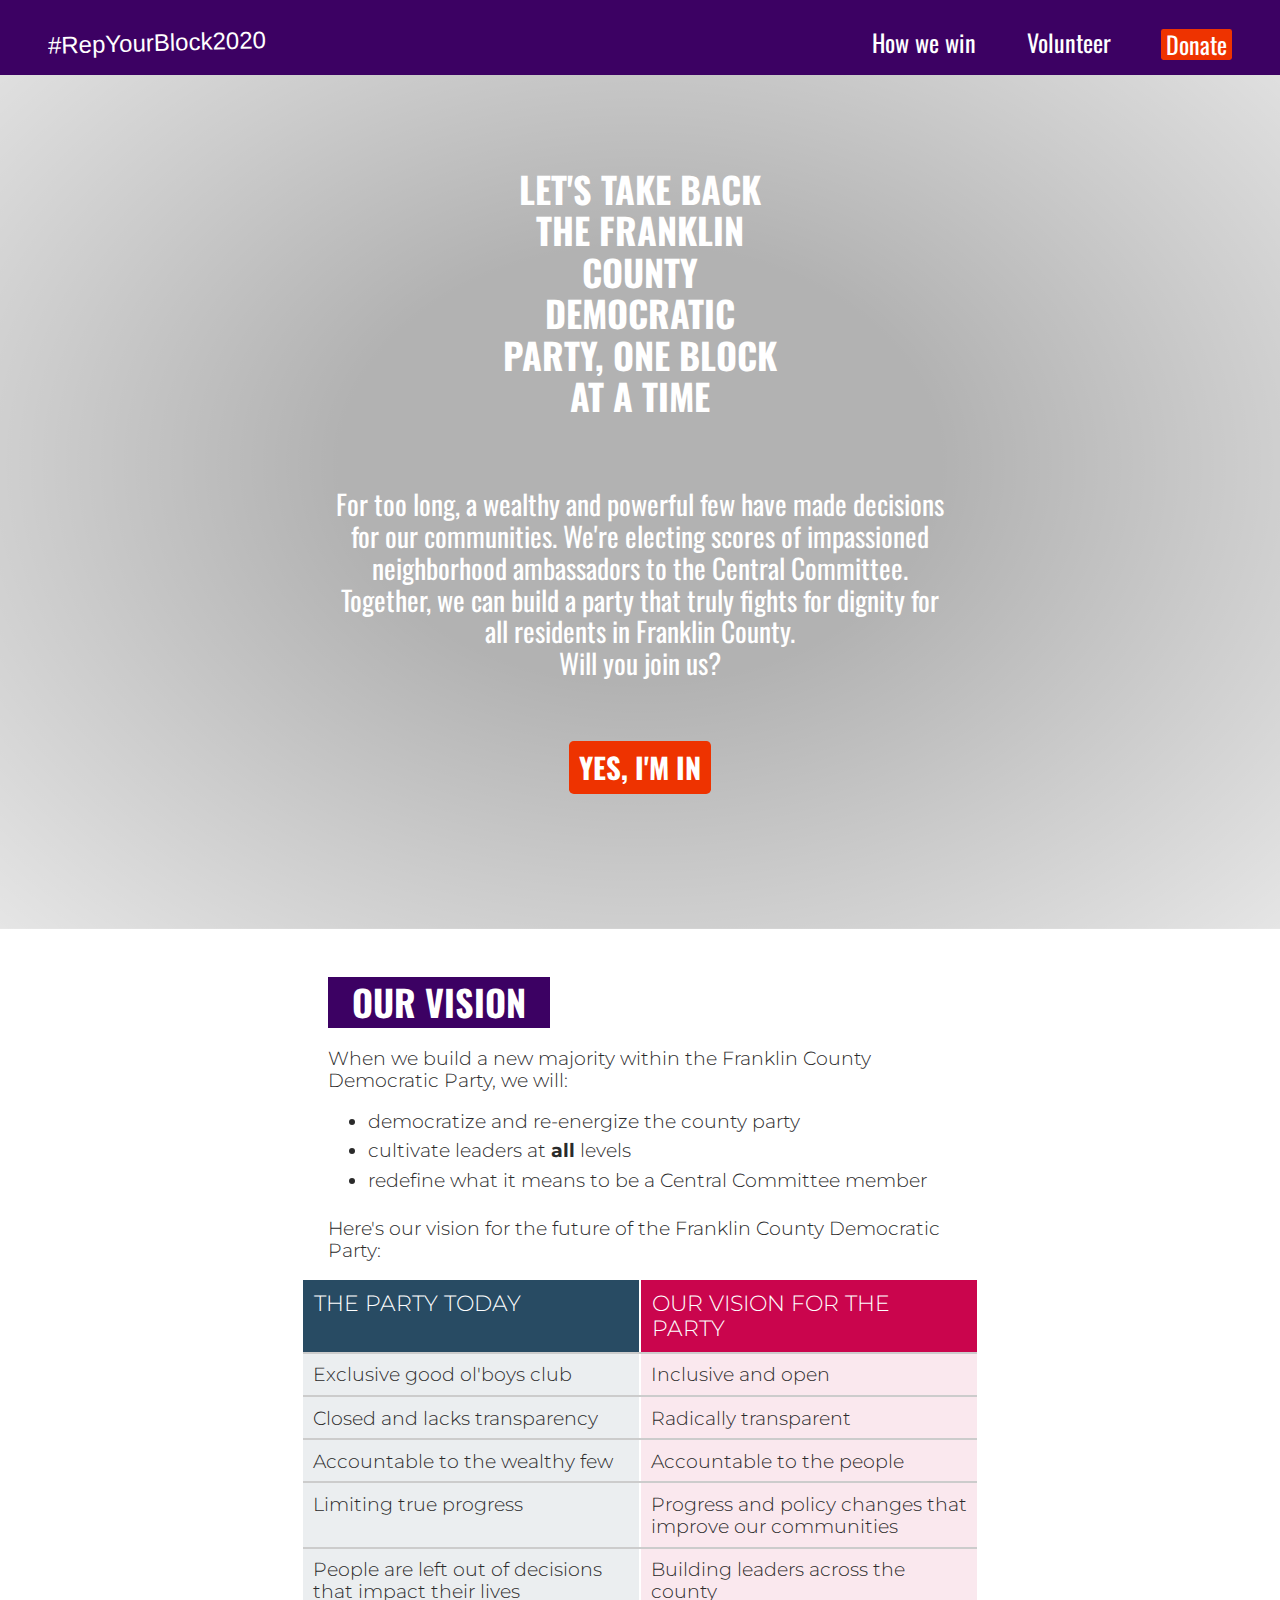
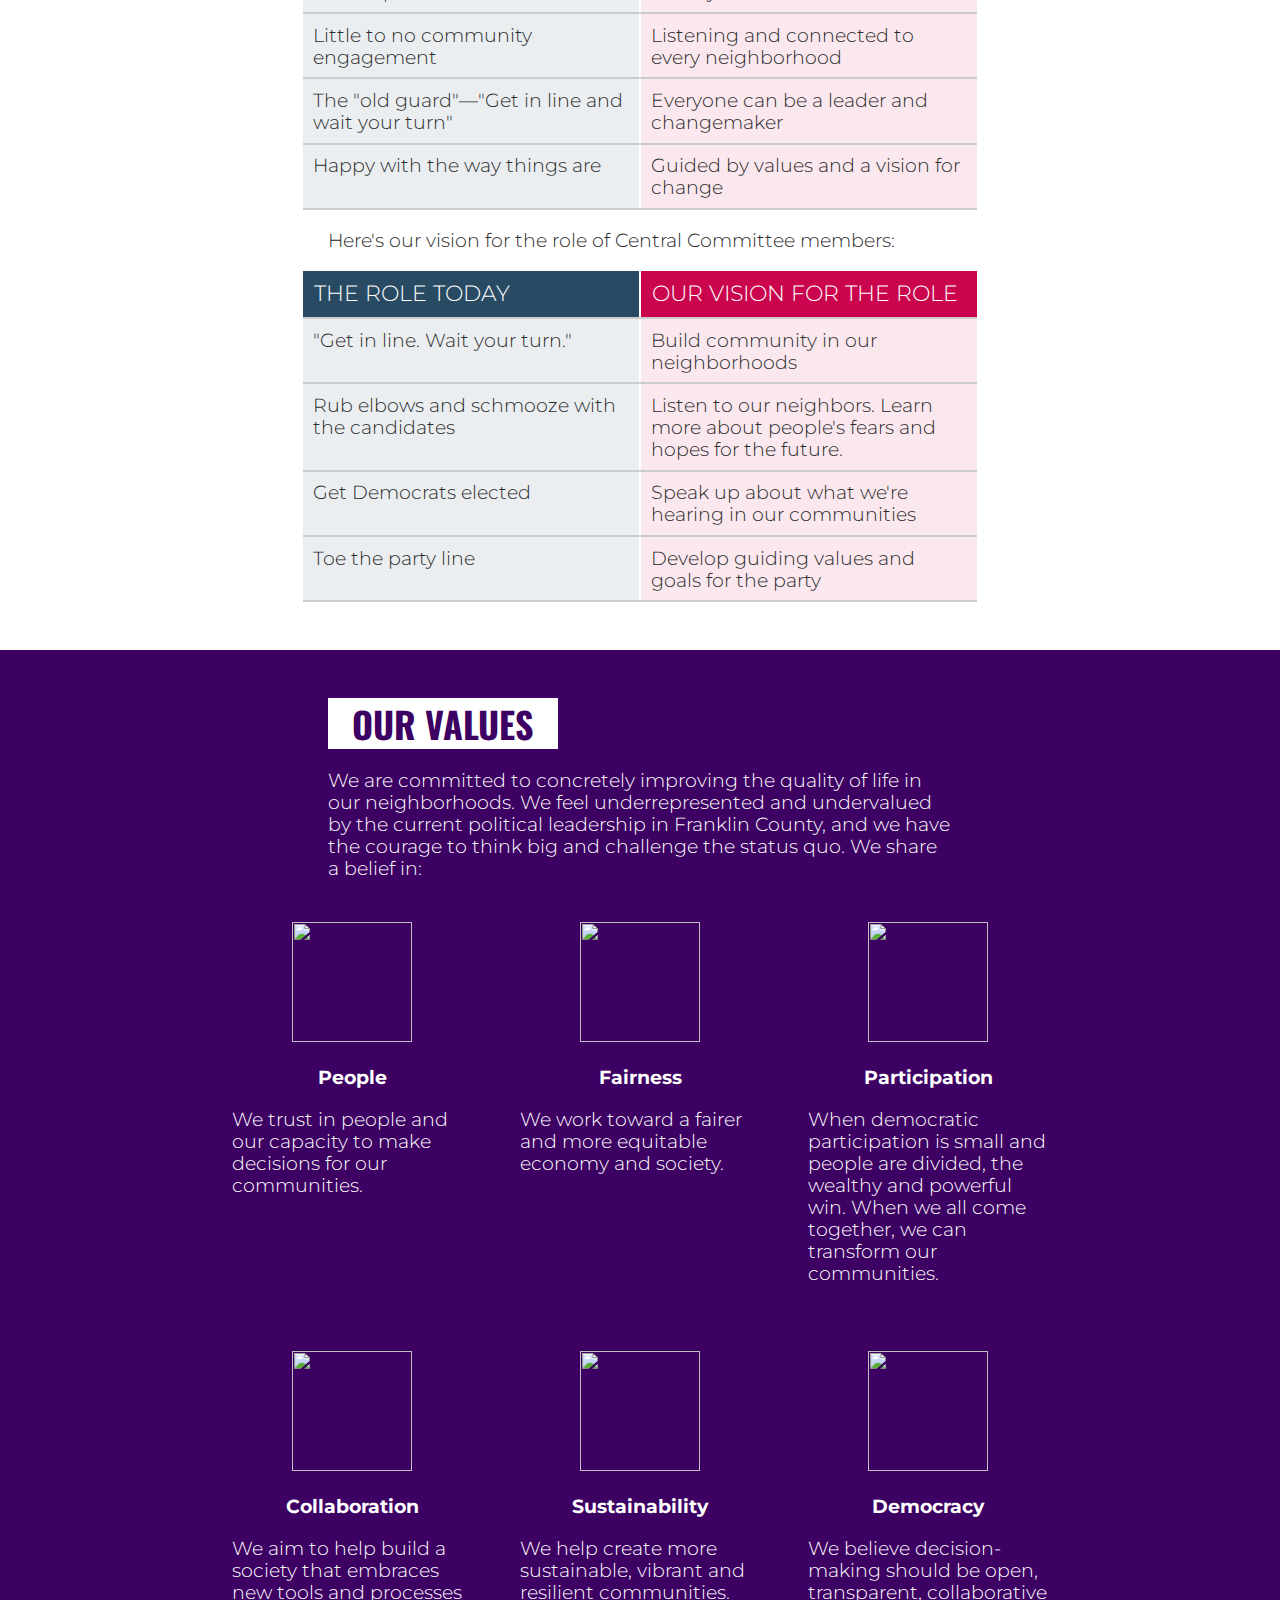
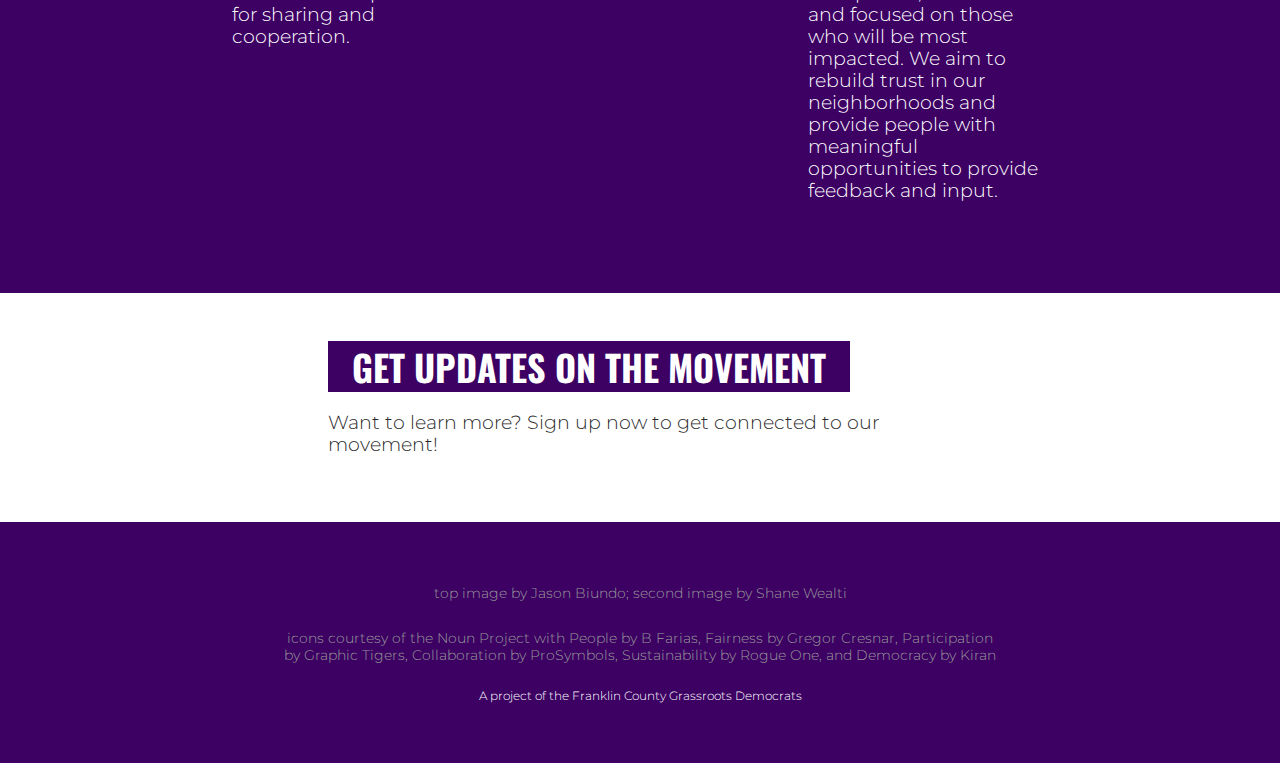
==== commit 09e22594: "implement jen's suggested changes" ====
--- a/www/index.html
+++ b/www/index.html
@@ -220,16 +220,16 @@
                         </li>
                         <li>
                             <div class="col1"> "Get in line. Wait your turn."</div>
-                            <div class="col2"> Build community in their neighborhoods</div>
+                            <div class="col2"> Build community in our neighborhoods</div>
                         </li>
                         <li>
                             <div class="col1"> Rub elbows and schmooze with the candidates</div>
-                            <div class="col2"> Listen to their neighbors. Learn more about people's fears and hopes for
+                            <div class="col2"> Listen to our neighbors. Learn more about people's fears and hopes for
                                 the future.</div>
                         </li>
                         <li>
                             <div class="col1"> Get Democrats elected</div>
-                            <div class="col2"> Speak up about what they're hearing in their communities</div>
+                            <div class="col2"> Speak up about what we're hearing in our communities</div>
                         </li>
                         <li>
                             <div class="col1"> Toe the party line</div>
@@ -299,12 +299,7 @@
         <section id="join-us" class="sign-up-form">
             <div class="section-content">
                 <h2>Get updates on the movement</h2>
-                <p>We need your help to change the Franklin County Democratic Party to truly fight
-                    for working families.
-                </p>
-                <p>Sign up now to get plugged in and receive updates as we build a movement to transform our county
-                    party.
-                </p>
+                <p>Want to learn more? Sign up now to get connected to our movement!</p>
                 <link href='https://actionnetwork.org/css/style-embed-whitelabel-v3.css' rel='stylesheet'
                     type='text/css' />
                 <script
--- a/www/css/main.css
+++ b/www/css/main.css
@@ -9,6 +9,8 @@
     --secondary-color: #ee3300;
     --accent-color: #5BBA6F;
     --logo-color: #fff;
+    --pink: #ca054d;
+    --slate-blue: #284b63;
 }
 
 
@@ -237,14 +239,16 @@
     font-weight: 700 !important;
     border-radius: .2rem !important;
     text-decoration: none;
-}
-
-[type = "submit"]:hover,
+    transition-property: all !important;
+    transition-duration: 0s !important;
+}
+
+#can-form-area-join-repyourblock2020 [type = "submit"]:hover,
 a.button:hover {
     transform: scale(1.03);
 }
 
-[type = "submit"]:active,
+#can-form-area-join-repyourblock2020 [type = "submit"]:active,
 a.button:active {
     animation-name: click-out;
     animation-duration: 0.1s;
@@ -307,29 +311,51 @@
     margin-left: -50vw;
     margin-right: -50vw;
 }
-
-.vision-table {
-    margin: .5rem;
-    padding: 1rem;
-    width: 12rem;
-    background: #fff;
-}
-
-.vision-table > h3 {
-    text-align: center;
-}
-
-.vt-today {
-    border: 4px solid #777;
-}
-
-.vt-tomorrow {
-    border: 4px solid var(--accent-color);
+.table-pair li.table-header div{
+    font-size: calc(11px + 1vw);
+    text-transform: uppercase;
+}
+.table-pair li.table-header div.col1{
+    background-color: var(--slate-blue);
+    color: #fff;
+}
+.table-pair li.table-header div.col2{
+    background-color: var(--pink);
+    color: #fff;
+}
+.table-pair ul{
+    margin: 0;
+    padding: 0;
+}
+.table-pair li {
+    list-style-type: none;
+    padding: 2vw;
+    display: flex;
+    justify-content: center;
+    padding: 0;
+    padding-left: 2px;
+    border-bottom: 0.2vw solid #ccc;
+}
+.table-pair li div {
+    width: 48vw;
+    max-width: 14rem;
+    color: #000;
+    margin: 0;
+    padding: 0.5em;
+    font-size: calc(9px + 1vw);
+}
+.table-pair div.col1{
+   background-color: #ebeef0;
+   margin-left: -2px;
+}
+.table-pair div.col2{
+    background-color: #fae8ee;
+    margin-left: 2px;
 }
 
 .values {
-    background-color: #aa6367;
-    background:
+    background-color: var(--primary-color);
+    /* background:
         linear-gradient(
             rgba(0, 0, 0, .8),
             rgba(0, 0, 0, .6),
@@ -337,9 +363,14 @@
             rgba(0, 0, 0, .6),
             rgba(0, 0, 0, .7),
             rgba(0, 0, 0, .9)),
-        url('../img/mtg-large.jpg');
+        url('../img/mtg-large.jpg'); 
     background-position: 11% 30%;
-    background-size: cover;
+    background-size: cover; */
+}
+
+.values h2 {
+    background-color: #fff;
+    color: var(--primary-color);
 }
 
 .value-icon {
@@ -435,11 +466,24 @@
     #tagline {
         max-width: 70vw;
     }
+    /* .vision-table li {
+        color: var(--main-dark-text-color);
+    } */
 }
 
 @media only screen and (min-width: 530px) {
     #tagline {
         max-width: 60vw;
+    }
+    .table-pair li {
+        border-bottom: 2px solid #ccc;
+    }
+    .table-pair li.table-header div {
+        font-size: 0.9rem;
+    }
+    .table-pair li div {
+        color: var(--main-dark-text-color);
+        font-size: 0.8rem;
     }
 }
 
@@ -499,11 +543,11 @@
         font-size: 1rem;
     }
 
-    .vision-table{
+    /* .vision-table{
         margin: 1rem;
         width: 35vw;
         max-width: 20rem;
-    }
+    } */
 
     #tagline {
         max-width: 50vw;
@@ -540,7 +584,6 @@
     justify-content: center;
     min-height: 80vh;
     padding-top: 2rem;
-    padding-bottom: 2rem;
 }
 
 #can_sidebar {
@@ -552,12 +595,6 @@
     max-width: 40rem !important;
 }
 
-.full-width {
-    display: flex;
-    justify-content: center;
-    width: 100vw;
-    left: 50%;
-    right: 50%;
-    margin-left: -50vw;
-    margin-right: -50vw;
-}+.can_embed #logo_wrap {
+	display: none !important;
+}
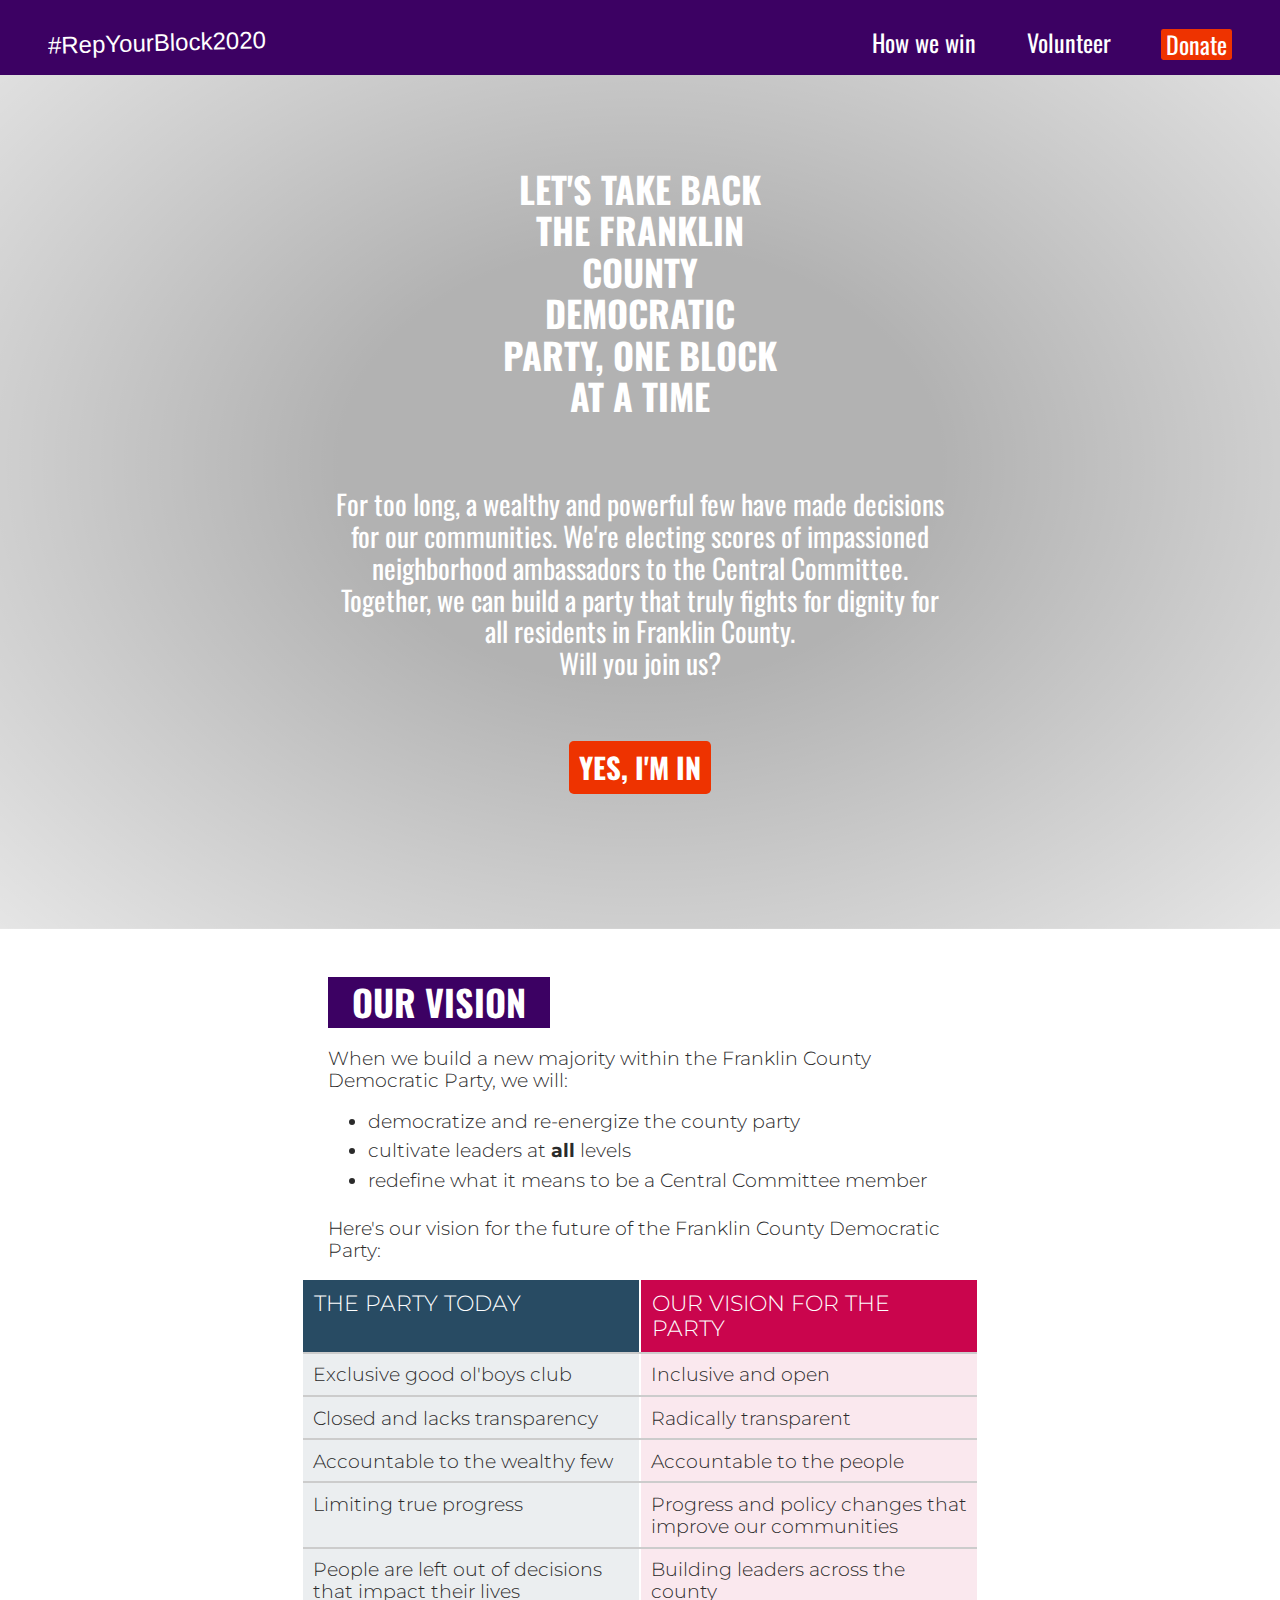
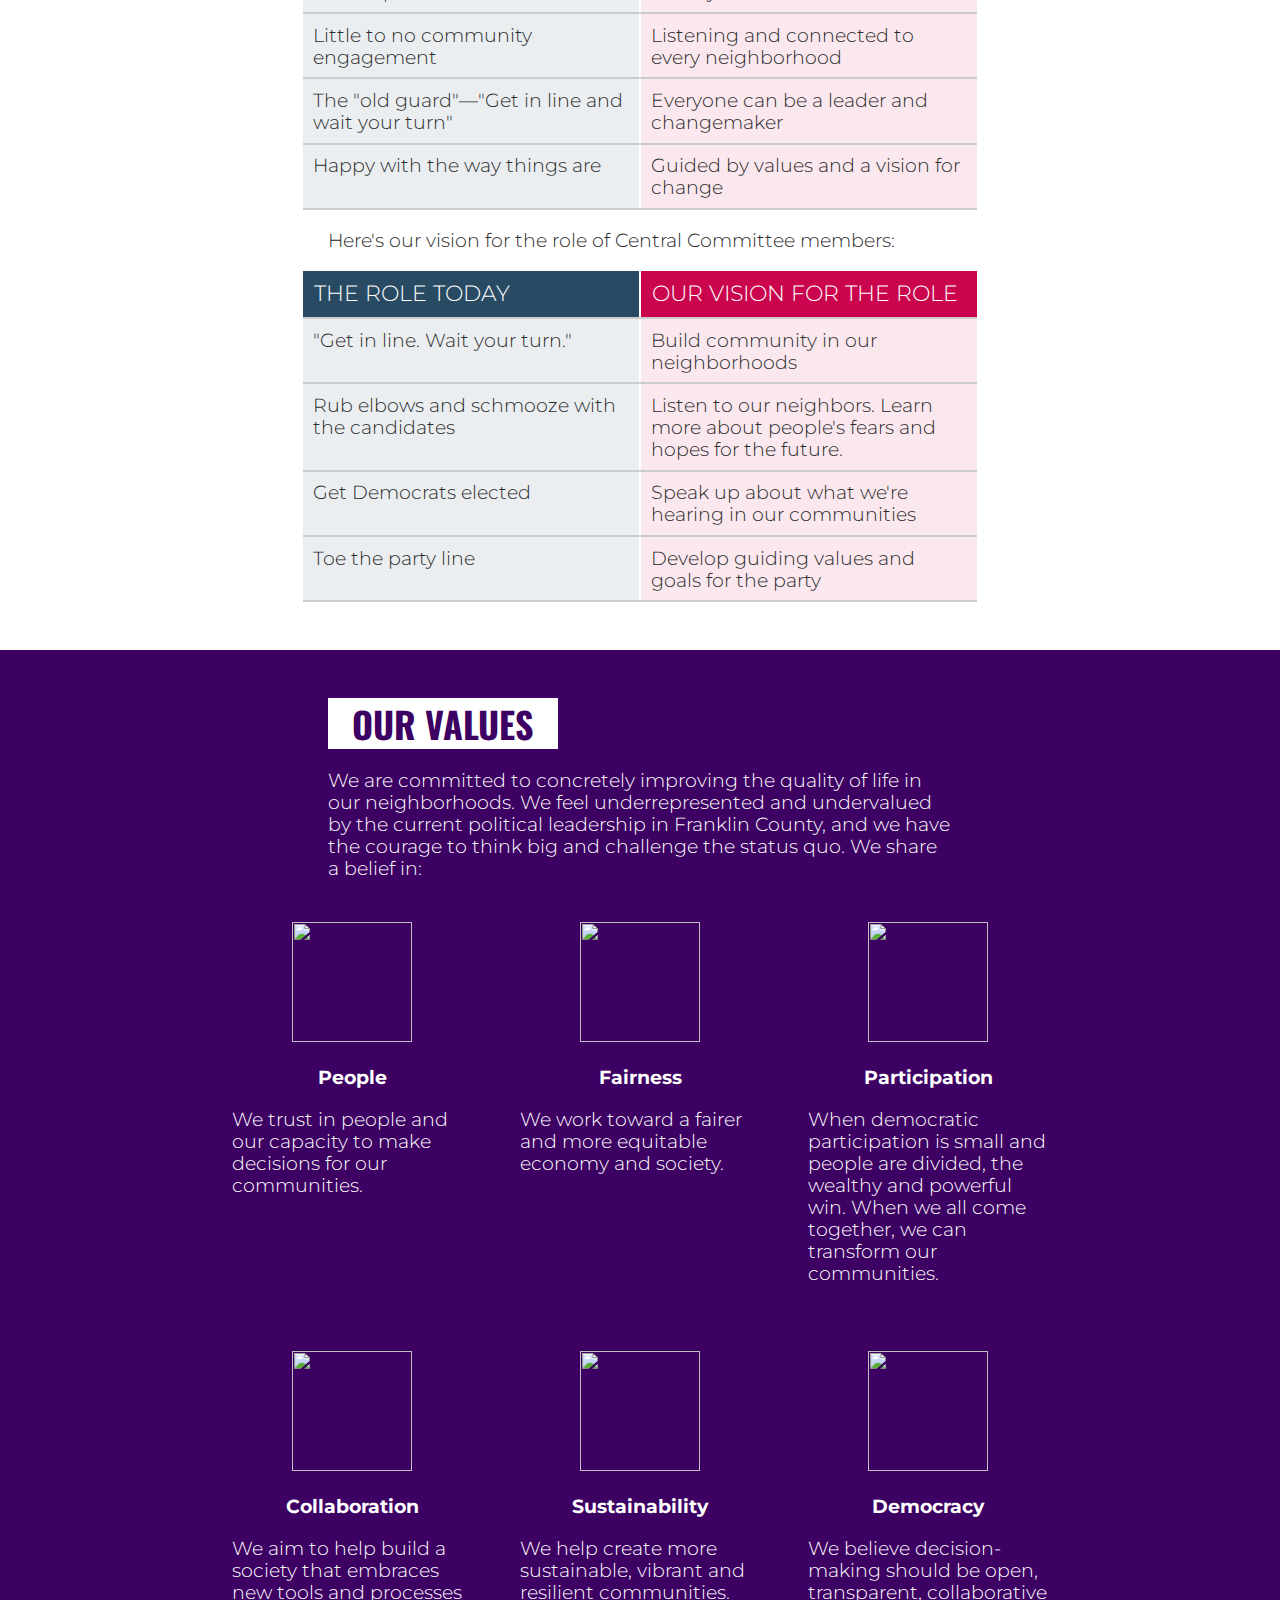
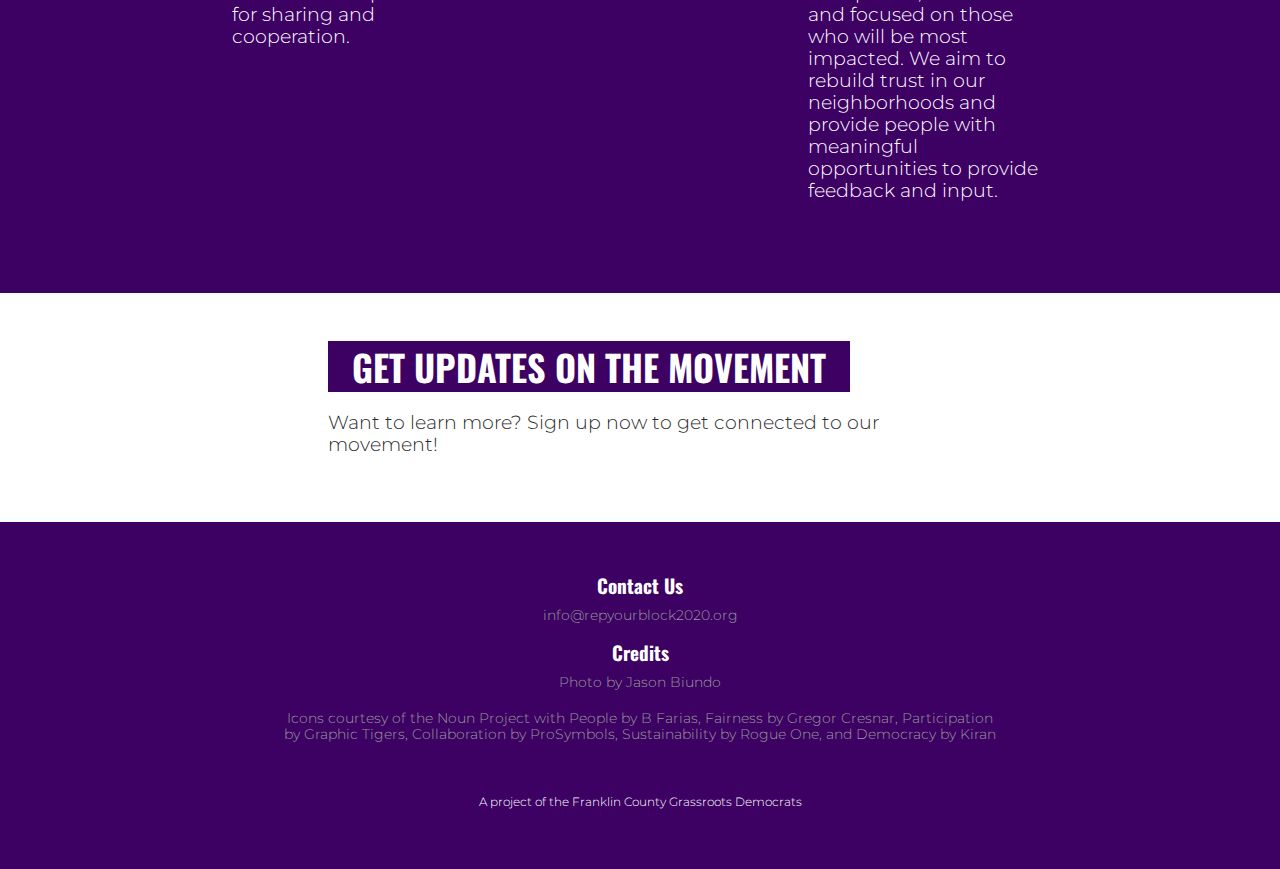
==== commit aabec4a0: "Add email and headers to footers" ====
--- a/www/index.html
+++ b/www/index.html
@@ -40,77 +40,6 @@
         #can_thank_you {
             background-color: var(--accent-color) !important;
         }
-
-        #thank-you-stage,
-        #thank-you-text {
-            display: none;
-            flex-flow: column nowrap;
-            align-items: center;
-            justify-content: center;
-        }
-
-        .show-thank-you #thank-you-stage,
-        .show-thank-you #thank-you-text {
-            display: flex;
-        }
-
-        .show-thank-you #thank-you-stage {
-            height: 0;
-            animation-name: ty-stage-open, ty-stage-close;
-            animation-duration: 0.5s, 0.5s;
-            animation-delay: 0.5s, 3.5s;
-            animation-timing-function: ease-out, ease-in;
-            animation-fill-mode: forwards;
-        }
-
-        @keyframes ty-stage-open {
-            from {
-                height: 0;
-            }
-
-            to {
-                height: 80vh;
-            }
-        }
-
-        @keyframes ty-stage-close {
-            from {
-                height: 80vh;
-            }
-
-            to {
-                height: 0;
-            }
-        }
-
-
-        .show-thank-you #thank-you-text {
-            animation-name: ty-text-fadein, ty-text-slideout;
-            animation-duration: 0.5s, 0.5s;
-            animation-delay: 0.5s, 3.5s;
-            animation-timing-function: ease-out, ease-in;
-            animation-fill-mode: forwards;
-        }
-
-        @keyframes ty-text-fadein {
-            from {
-                opacity: 0;
-            }
-
-            to {
-                opacity: 1;
-            }
-        }
-
-        @keyframes ty-text-slideout {
-            from {
-                opacity: 1;
-            }
-
-            to {
-                opacity: 0;
-            }
-        }
     </style>
 </head>
 
@@ -311,10 +240,15 @@
         </section>
     </div>
     <footer>
-        <p>top image by Jason Biundo; second image by Shane Wealti</p>
-        <p>icons courtesy of the Noun Project with People by B Farias, Fairness by Gregor Cresnar,
+        <h2>Contact Us</h2>
+        <p><a href="mailto: info@repyourblock2020.org">info@repyourblock2020.org</a></p>
+        <h2>Credits</h2>
+        <p>Photo by Jason Biundo</p>
+        <p>Icons courtesy of the Noun Project with People by B Farias, Fairness by Gregor Cresnar,
             Participation by Graphic Tigers, Collaboration by ProSymbols, Sustainability by Rogue One, and Democracy by
             Kiran</p>
+        <br>
+        <br>
         <p class="disclaimer">A project of the Franklin County Grassroots Democrats</p>
     </footer>
     <script>
@@ -332,6 +266,7 @@
         /* Show thank you at repyourblock2020.org/#thank-you */
         if (window.location.pathname == '/' && window.location.hash == "#thank-you") {
             document.getElementById("thank-you").classList.add("show-thank-you");
+            window.location.hash = "";
         }
 
     </script>
--- a/www/css/main.css
+++ b/www/css/main.css
@@ -437,6 +437,12 @@
 
 footer p {
     text-align: center;
+    margin-block-start: 0.2rem;
+}
+
+footer h2 {
+    text-transform: none;
+    font-size: 0.8rem;
 }
 
 
@@ -598,3 +604,74 @@
 .can_embed #logo_wrap {
 	display: none !important;
 }
+
+
+#thank-you-stage,
+#thank-you-text {
+    display: none;
+    flex-flow: column nowrap;
+    align-items: center;
+    justify-content: center;
+}
+
+.show-thank-you #thank-you-stage,
+.show-thank-you #thank-you-text {
+    display: flex;
+}
+
+.show-thank-you #thank-you-stage {
+    height: 0;
+    animation-name: ty-stage-open, ty-stage-close;
+    animation-duration: 0.5s, 0.5s;
+    animation-delay: 0.5s, 3.5s;
+    animation-timing-function: ease-out, ease-in;
+    animation-fill-mode: forwards;
+}
+
+@keyframes ty-stage-open {
+    from {
+        height: 0;
+    }
+
+    to {
+        height: 80vh;
+    }
+}
+
+@keyframes ty-stage-close {
+    from {
+        height: 80vh;
+    }
+
+    to {
+        height: 0;
+    }
+}
+
+.show-thank-you #thank-you-text {
+    animation-name: ty-text-fadein, ty-text-slideout;
+    animation-duration: 0.5s, 0.5s;
+    animation-delay: 0.5s, 3.5s;
+    animation-timing-function: ease-out, ease-in;
+    animation-fill-mode: forwards;
+}
+
+@keyframes ty-text-fadein {
+    from {
+        opacity: 0;
+    }
+
+    to {
+        opacity: 1;
+    }
+}
+
+@keyframes ty-text-slideout {
+    from {
+        opacity: 1;
+    }
+
+    to {
+        opacity: 0;
+    }
+}